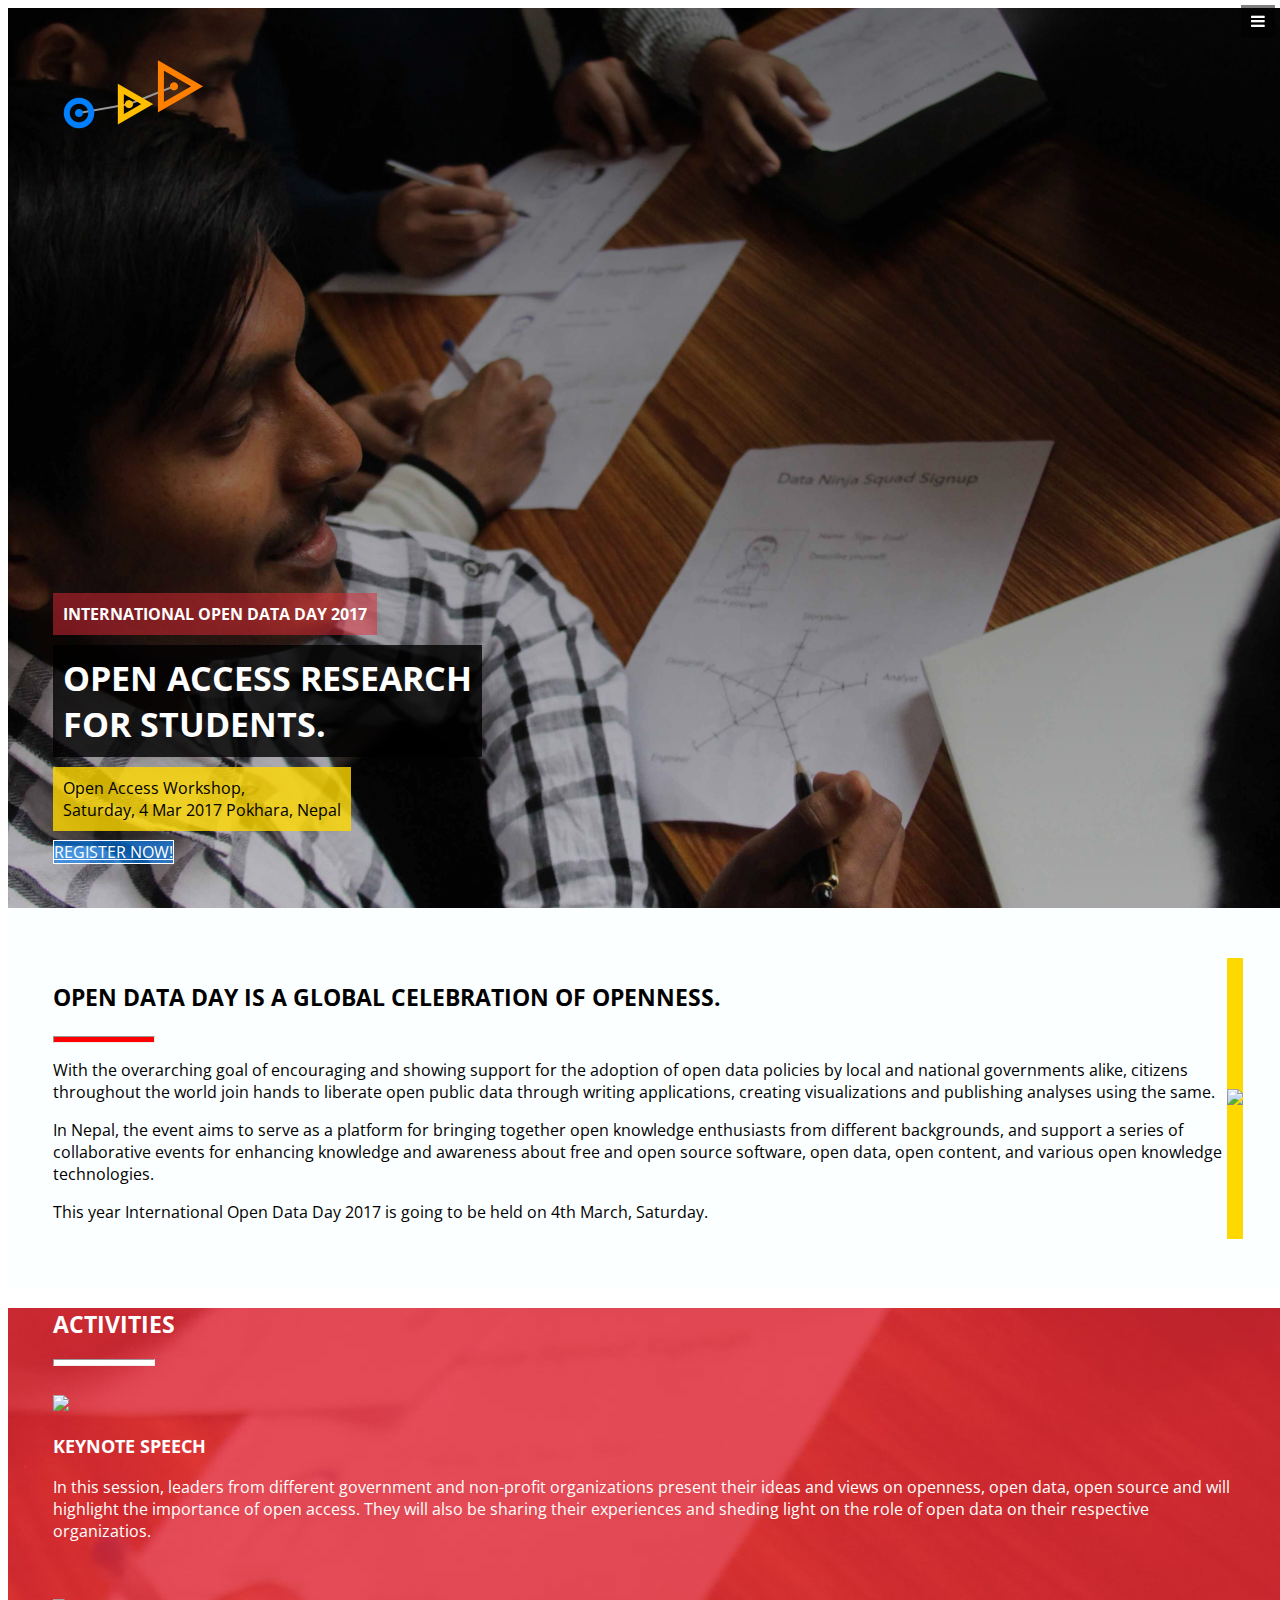
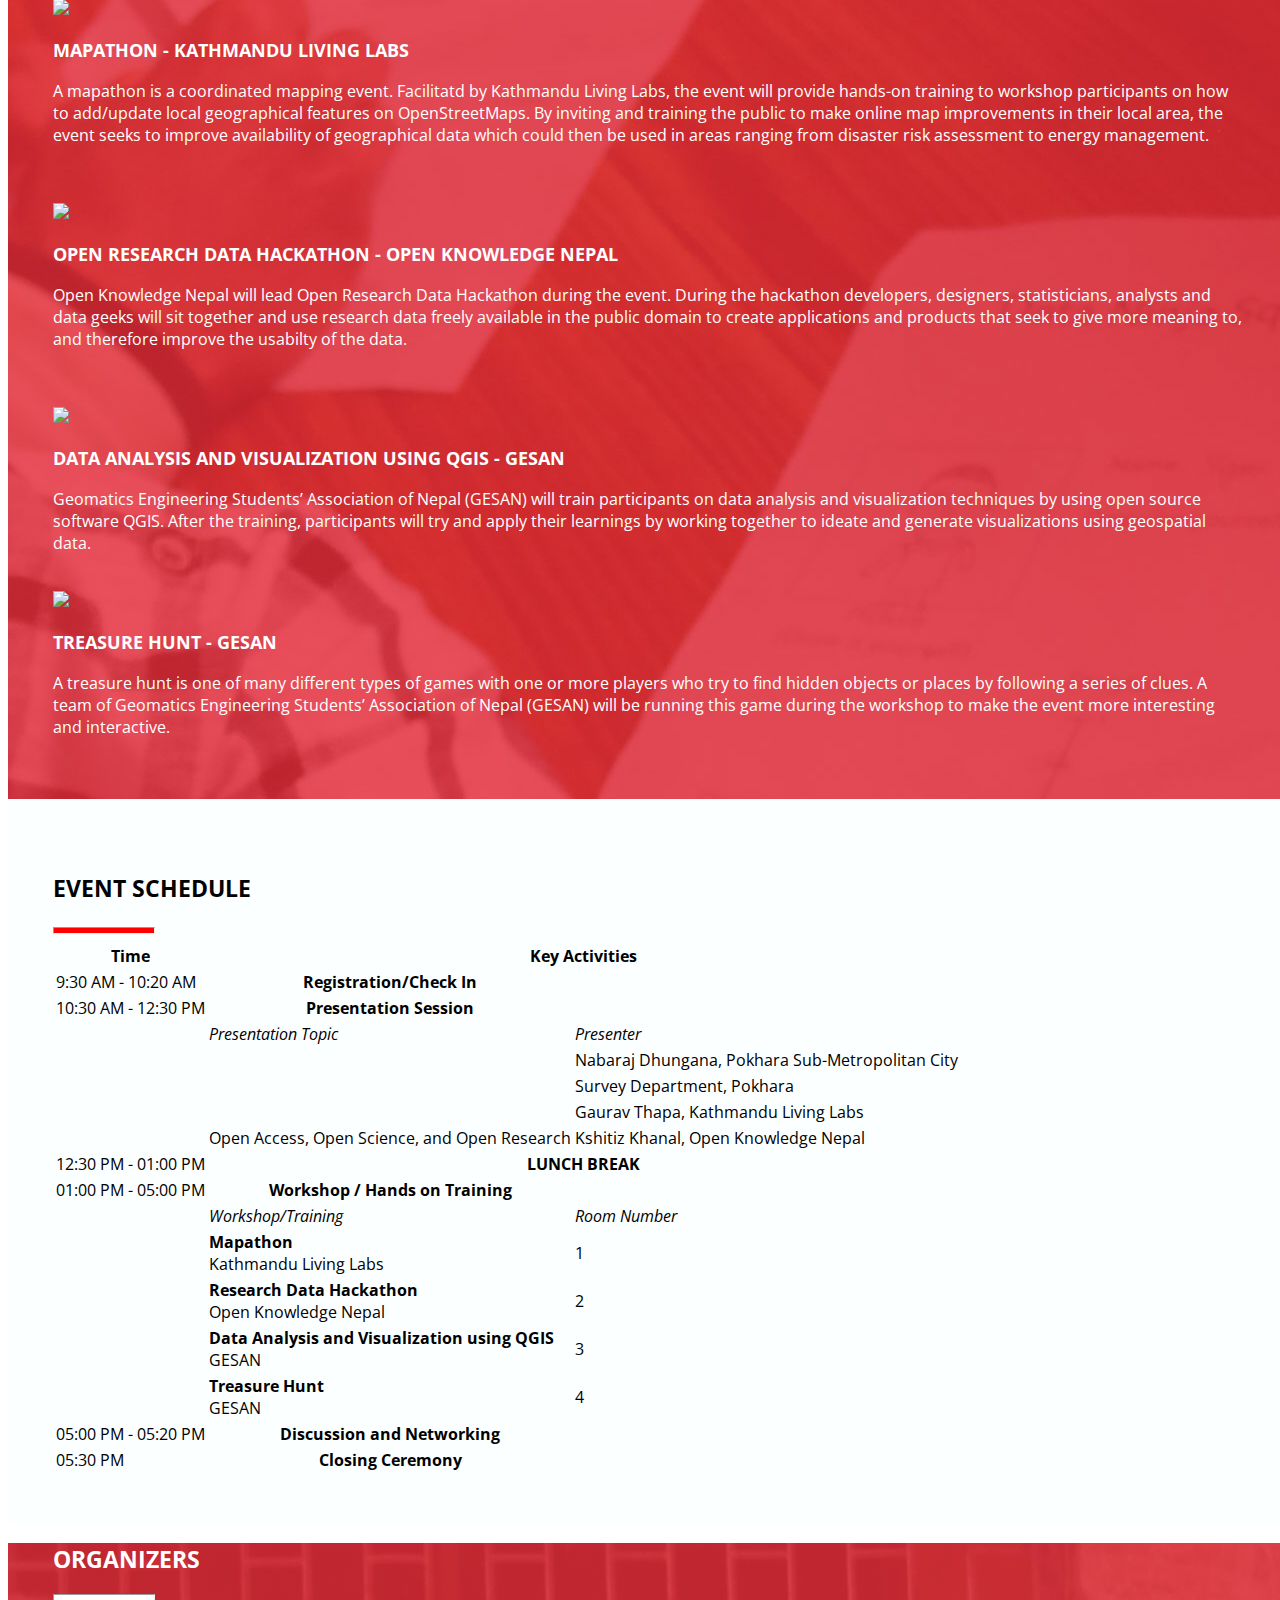
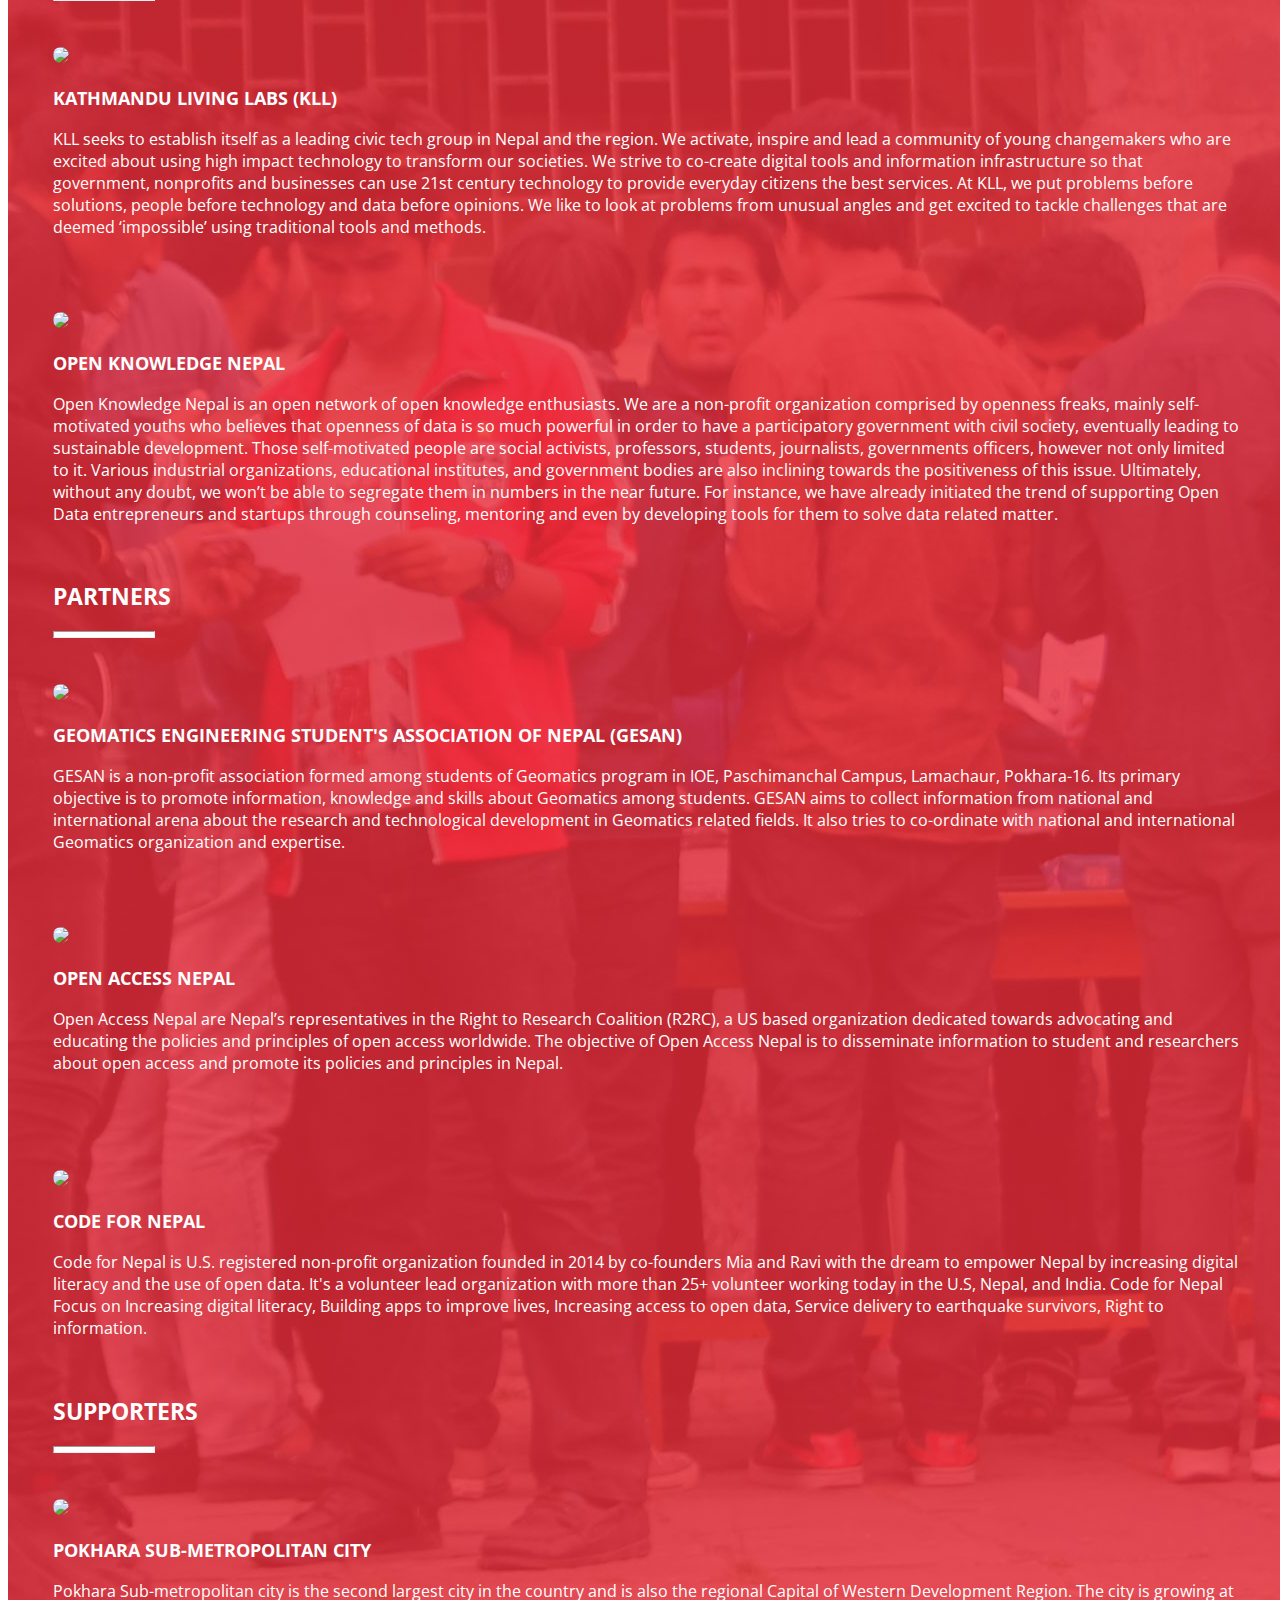
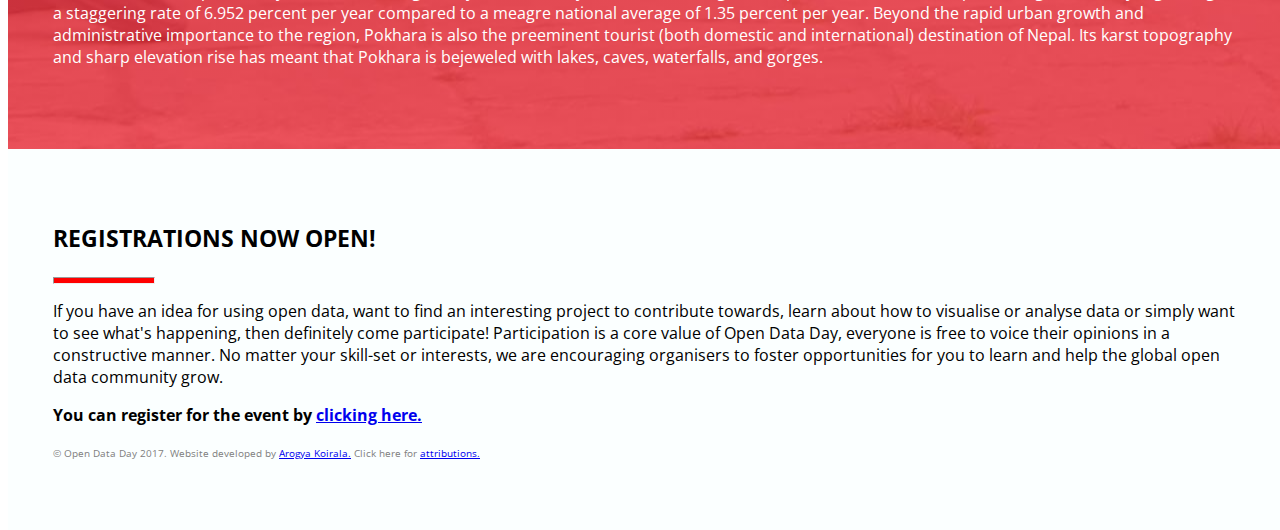
==== index.html @ 8e005525 "Grammar and attributions" ====
<!DOCTYPE html>
<html lang="en">

<head>
    <meta charset="utf-8">
    <meta http-equiv="X-UA-Compatible" content="IE=edge">
    <meta name="viewport" content="width=device-width, initial-scale=1">
    <meta name="description" content="">
    <meta name="author" content="">
    <title>Open Data Day 2017</title>
    <!-- Bootstrap Core CSS -->
    <link href="css/bootstrap.min.css" rel="stylesheet">
    <link href="https://maxcdn.bootstrapcdn.com/font-awesome/4.7.0/css/font-awesome.min.css" rel="stylesheet" integrity="sha384-wvfXpqpZZVQGK6TAh5PVlGOfQNHSoD2xbE+QkPxCAFlNEevoEH3Sl0sibVcOQVnN" crossorigin="anonymous">
    <!-- Custom CSS -->
    <link href="css/styles.css" rel="stylesheet">
    <!-- Custom Fonts -->
    <link href="https://fonts.googleapis.com/css?family=Open+Sans:400,700" rel="stylesheet">
</head>

<body>
    <!-- Navigation -->
    <a id="menu-toggle" href="#" class="btn btn-dark btn-lg toggle"><i class="fa fa-bars"></i></a>
    <nav id="sidebar-wrapper">
        <ul class="sidebar-nav">
            <a id="menu-close" href="#" class="btn btn-light btn-lg pull-right toggle"><i class="fa fa-times"></i></a>
            <li class="sidebar-brand">
                <a href="#top" onclick=$( "#menu-close").click();>Open Data Day</a>
            </li>
            <li>
                <a href="#about" onclick=$( "#menu-close").click();>About</a>
            </li>
            <li>
                <a href="#activities" onclick=$( "#menu-close").click();>Activities</a>
            </li>
            <li>
                <a href="#schedule" onclick=$( "#menu-close").click();>Event Schedule</a>
            </li>
            <li>
                <a href="#organizers" onclick=$( "#menu-close").click();>Team</a>
            </li>
            <li>
                <a href="#registrations" onclick=$( "#menu-close").click();>Registrations</a>
            </li>
        </ul>
    </nav>
    <!-- Header -->
    <header id="top" class="header">
        <div class="logo">
            <img src="img/odd2.png"></img>
        </div>

        <div class="text-vertical-center">
            <div class="red">
                <p>international open data day 2017</p>
            </div>
            <div class="black">
                Open access research
                <br> for students.
            </div>
            <div class="yellow">
                <p>
                    Open Access Workshop,
                    <br/> Saturday, 4 Mar 2017 Pokhara, Nepal
                    <br/>
                </p>
            </div>
            <a target="_blank"  href="https://goo.gl/forms/wiJB75lxBSavQpmV2" class="btn btn-primary btn-huge">Register Now!</a>
        </div>
    </header>
    <!-- About -->
    <section id="about" class="about margin">
        <div class="">
            <div class="row is-table-row">
                <div class="col-lg-6 col-md-6 col-sm-12 col-xs-12  ">
                    <p class="lead  ">
                        Open Data Day is a global celebration of openness.
                    </p>
                    <hr/>
                    <p class="content">
                        With the overarching goal of encouraging and showing support for the adoption of open data policies by local and national governments alike, citizens throughout the world join hands to liberate open public data through writing applications, creating visualizations and publishing analyses using the same.
                    </p>
                    <p class="content">
                        In Nepal, the event aims to serve as a platform for bringing together open knowledge enthusiasts from different backgrounds, and support a series of collaborative events for enhancing knowledge and awareness about free and open source software, open data, open content, and various open knowledge technologies.
                    </p>
                    <p class="content">
                        This year International Open Data Day 2017 is going to be held on 4th March, Saturday.
                    </p>
                </div>
                <div class="col-lg-6 col-md-6 col-sm-12 col-xs-12   banner-yellow">
                    <img class="img-responsive" src="img/odd_banner2.png"></img>
                </div>
            </div>
            <!-- /.row -->
        </div>
        <!-- /. -->
    </section>
    <!-- Services -->
    <!-- The circle icons use Font Awesome's stacked icon classes. For more information, visit http://fontawesome.io/examples/ -->
    <section id="activities" class="activities margin">
        <div class="">
            <div class="row">
                <div class="col-lg-12">
                    <h2 class="lead">activities</h2>
                    <hr class="small">
                    <div class="row vertical-padding">
                        <div class="col-md-2">
                            <img src="img/keynote.png" style="max-width:120px" class="img-responsive"></img>
                        </div>
                        <div class="col-md-10">
                            <h3 class="sub-header">Keynote speech </h3>
                            <p>In this session, leaders from different government and non-profit organizations present their ideas and views on openness, open data, open source and will highlight the importance of open access. They will also be sharing their experiences and sheding light on the role of open data on their respective organizatios. </p>
                        </div>
                    </div>
                    <div class="row vertical-padding">
                        <div class="col-md-2">
                            <img src="img/mapathon.png" style="max-width:120px" class="img-responsive"></img>
                        </div>
                        <div class="col-md-10">
                            <h3 class="sub-header">Mapathon - Kathmandu Living Labs </h3>
                            <p>A mapathon is a coordinated mapping event. Facilitatd by Kathmandu Living Labs, the event will provide hands-on training to workshop participants on how to add/update local geographical features on OpenStreetMaps. By inviting and training  the public to make online map improvements in their local area, the event seeks to improve availability of geographical data which could then be used in areas ranging from disaster risk assessment to energy management.</p>
                        </div>
                    </div>
                    <div class="row vertical-padding">
                        <div class="col-md-2">
                            <img src="img/hackathon.png" style="max-width:120px" class="img-responsive"></img>
                        </div>
                        <div class="col-md-10">
                            <h3 class="sub-header">Open Research Data Hackathon - Open Knowledge Nepal</h3>
                            <p>Open Knowledge Nepal will lead Open Research Data Hackathon during the event. During the hackathon developers, designers, statisticians, analysts and data geeks will sit together and use research data freely available in the public domain to create applications and products that seek to give more meaning to, and therefore improve the usabilty of the data. </p>
                        </div>
                    </div>
                    <div class="row vertical-padding">
                        <div class="col-md-2">
                            <img src="img/davqgis.png" style="max-width:120px" class="img-responsive"></img>
                        </div>
                        <div class="col-md-10">
                            <h3 class="sub-header">data analysis and visualization using qgis - gesan </h3>
                            <p>Geomatics Engineering Students’ Association of Nepal (GESAN) will train participants on data analysis and visualization techniques by using open source software QGIS. After the training, participants will try and apply their learnings by working together to ideate and generate visualizations using geospatial data. </p>
                        </div>
                    </div>
                    <div class="row">
                        <div class="col-md-2">
                            <img src="img/treasurehunt.png" style="max-width:120px" class="img-responsive"></img>
                        </div>
                        <div class="col-md-10">
                            <h3 class="sub-header">treasure hunt - gesan </h3>
                            <p>A treasure hunt is one of many different types of games with one or more players who try to find hidden objects or places by following a series of clues. A team of Geomatics Engineering Students’ Association of Nepal (GESAN) will be running this game during the workshop to make the event more interesting and interactive. </p>
                        </div>
                    </div>
                    <!-- /.row (nested) -->
                </div>
                <!-- /.col-lg-10 -->
            </div>
            <!-- /.row -->
        </div>
        <!-- /. -->
    </section>
    <section id="schedule" class="about margin">
        <div class="">
            <div class="row ">
                <div class="col-lg-12 col-md-12 col-sm-12 col-xs-12  ">
                    <p class="lead  ">
                        Event schedule
                    </p>
                    <hr/>
                    <table class="table">
                        <thead>
                            <tr>
                                <th>Time</th>
                                <th colspan=2>Key Activities</th>
                            </tr>
                        </thead>
                        <tbody>
                            <tr>
                                <td>9:30 AM - 10:20 AM</td>
                                <th>Registration/Check In</th>
                                <td></td>
                            </tr>
                            <tr>
                                <td>10:30 AM - 12:30 PM</td>
                                <th>Presentation Session</th>
                                <td></td>
                            </tr>
                            <tr>
                                <td rowspan=5></td>
                                <td style="font-style:italic">Presentation Topic</td>
                                <td style="font-style:italic">Presenter</td>
                            </tr>
                            <tr>
                                <td></td>
                                <td>Nabaraj Dhungana, Pokhara Sub-Metropolitan City</td>
                            </tr>
                            <tr>
                                <td></td>
                                <td>Survey Department, Pokhara</td>
                            </tr>
                            <tr>
                                <td></td>
                                <td>Gaurav Thapa, Kathmandu Living Labs</td>
                            </tr>
                            <tr>
                                <td>Open Access, Open Science, and Open Research</td>
                                <td>Kshitiz Khanal, Open Knowledge Nepal</td>
                            </tr>
                            <tr>
                                <td>12:30 PM - 01:00 PM</td>
                                <th colspan=2>LUNCH BREAK</th>
                            </tr>
                            <tr>
                                <td>01:00 PM - 05:00 PM</td>
                                <th>Workshop / Hands on Training</th>
                                <td></td>
                            </tr>
                            <tr>
                                <td rowspan=5></td>
                                <td style="font-style:italic">Workshop/Training</td>
                                <td style="font-style:italic">Room Number</td>
                            </tr>
                            <tr>
                                <td><b>Mapathon</b>
                                    <br> Kathmandu Living Labs</td>
                                <td>1</td>
                            </tr>
                            <tr>
                                <td><b>Research Data Hackathon</b>
                                    <br> Open Knowledge Nepal</td>
                                <td>2</td>
                            </tr>
                            <tr>
                                <td><b>Data Analysis and Visualization using QGIS</b>
                                    <br> GESAN</td>
                                <td>3</td>
                            </tr>
                            <tr>
                                <td><b>Treasure Hunt</b>
                                    <br> GESAN</td>
                                <td>4</td>
                            </tr>
                            <tr>
                                <td>05:00 PM - 05:20 PM</td>
                                <th>Discussion and Networking</th>
                                <td></td>
                            </tr>
                            <tr>
                                <td>05:30 PM</td>
                                <th>Closing Ceremony</th>
                                <td></td>
                            </tr>
                        </tbody>
                    </table>
                </div>
            </div>
            <!-- /.row -->
        </div>
        <!-- /. -->
    </section>

<section id="organizers" class="organizers margin">
    <div class="">
        <div class="row">
            <div class="col-lg-12">
                <h2 class="lead">organizers</h2>
                <hr class="small">
                <div class="row  vertical-padding">
                    <div class="col-md-2">
                        <img src="img/kll.png" style="max-width:120px" class="img-responsive img-circle"></img>
                    </div>
                    <div class="col-md-10">
                        <h3 class="sub-header">Kathmandu living labs (KLL) </h3>
                        <p>KLL seeks to establish itself as a leading civic tech group in Nepal and the region. We activate, inspire and lead a community of young changemakers who are excited about using high impact technology to transform our societies. We strive to co-create digital tools and information infrastructure so that government, nonprofits and businesses can use 21st century technology to provide everyday citizens the best services. At KLL, we put problems before solutions, people before technology and data before opinions. We like to look at problems from unusual angles and get excited to tackle challenges that are deemed ‘impossible’ using traditional tools and methods. </p>
                    </div>
                </div>
                <div class="row  vertical-padding">
                    <div class="col-md-2">
                        <img src="img/okn.png" style="max-width:120px" class="img-responsive img-circle"></img>
                    </div>
                    <div class="col-md-10">
                        <h3 class="sub-header">Open Knowledge Nepal </h3>
                        <p>Open Knowledge Nepal is an open network of open knowledge enthusiasts. We are a non-profit organization comprised by openness freaks, mainly self-motivated youths who believes that openness of data is so much powerful in order to have a participatory government with civil society, eventually leading to sustainable development. Those self-motivated people are social activists, professors, students, journalists, governments officers, however not only limited to it. Various industrial organizations, educational institutes, and government bodies are also inclining towards the positiveness of this issue. Ultimately, without any doubt, we won’t be able to segregate them in numbers in the near future. For instance, we have already initiated the trend of supporting Open Data entrepreneurs and startups through counseling, mentoring and even by developing tools for them to solve data related matter. </p>
                    </div>
                </div>
    <!-- /.col-lg-10 -->
            </div>
        </div>
    <!-- /.row -->
        <div class="row">
            <div class="col-lg-12">
                <h2 class="lead">partners</h2>
                <hr class="small">
                <div class="row vertical-padding">
                    <div class="col-md-2">
                        <img src="img/GESAN.png" style="max-width:120px" class="img-responsive img-circle"></img>
                    </div>
                    <div class="col-md-10">
                        <h3 class="sub-header">Geomatics Engineering Student's association of nepal (GESAN) </h3>
                        <p>GESAN is a non-profit association formed among students of Geomatics program in IOE, Paschimanchal Campus, Lamachaur, Pokhara-16. Its primary objective is to promote information, knowledge and skills about Geomatics among students. GESAN aims to collect information from national and international arena about the research and technological development in Geomatics related fields. It also tries to co-ordinate with national and international Geomatics organization and expertise. </p>
                    </div>
                </div>
                <div class="row  vertical-padding">
                    <div class="col-md-2">
                        <img src="img/oan.png" style="max-width:120px" class="img-responsive img-circle"></img>
                    </div>
                    <div class="col-md-10">
                        <h3 class="sub-header">Open Access Nepal </h3>
                        <p>Open Access Nepal are Nepal’s representatives in the Right to Research Coalition (R2RC), a US based organization dedicated towards advocating and educating the policies and principles of open access worldwide. The objective of Open Access Nepal is to disseminate information to student and researchers about open access and promote its policies and principles in Nepal. <br/><br/></p>
                    </div>
                </div>
                
                <div class="row vertical-padding">
                    <div class="col-md-2">
                        <img src="img/c4n.png" style="max-width:120px" class="img-responsive img-circle"></img>
                    </div>
                    <div class="col-md-10">
                        <h3 class="sub-header">Code For Nepal </h3>
                        <p>Code for Nepal is U.S. registered non-profit organization founded in 2014 by co-founders Mia and Ravi with the dream to empower Nepal by increasing digital literacy and the use of open data. It's a volunteer lead organization with more than 25+ volunteer working today in the U.S, Nepal, and India. Code for Nepal Focus on Increasing digital literacy, Building apps to improve lives, Increasing access to open data, Service delivery to earthquake survivors, Right to information.</p>
                    </div>
                </div>
    <!-- /.col-lg-10 -->
            </div>
    <!-- /.row -->
        </div>
    <!-- /. -->
    <!-- /.row -->
        <div class="row ">
            <div class="col-lg-12">
                <h2 class="lead">supporters</h2>
                <hr class="small">
                <div class="row  vertical-padding">
                    <div class="col-md-2">
                        <img src="img/psmc.png" style="max-width:120px" class="img-responsive img-circle"></img>
                    </div>
                    <div class="col-md-10">
                        <h3 class="sub-header">pokhara sub-metropolitan city </h3>
                        <p>Pokhara Sub-metropolitan city is the second largest city in the country and is also the regional Capital of Western Development Region. The city is growing at a staggering rate of 6.952 percent per year compared to a meagre national average of 1.35 percent per year. Beyond the rapid urban growth and administrative importance to the region, Pokhara is also the preeminent tourist (both domestic and international) destination of Nepal. Its karst topography and sharp elevation rise has meant that Pokhara is bejeweled with lakes, caves, waterfalls, and gorges.  </p>
                    </div>
                </div>
            </div>
    <!-- /.row -->
        </div>
    <!-- /. -->
    </div>
</section>

    <section id="registrations" class="about margin ">
        <div class="row">
            <div class="col-lg-12 col-md-12 col-sm-12 col-xs-12  ">
                <p class="lead  ">
                    Registrations Now Open!
                </p>
                <hr/>
                <p class="content">
                    If you have an idea for using open data, want to find an interesting project to contribute towards, learn about how to visualise or analyse data or simply want to see what's happening, then definitely come participate! Participation is a core value of Open Data Day, everyone is free to voice their opinions in a constructive manner. No matter your skill-set or interests, we are encouraging organisers to foster opportunities for you to learn and help the global open data community grow.
                </p>
                <strong>You can register for the event by <a href="https://goo.gl/forms/wiJB75lxBSavQpmV2">clicking here.</a></strong>
            </div>
            <!-- /.row -->

        </div>
        <!-- /. -->
            <footer class="attributions vertical-padding">
                
            &copy; Open Data Day 2017. Website developed by <a href="https://arkoblog.github.io/" rel="nofollow">Arogya Koirala.</a>
            Click here for <a href="attributions.html">attributions.</a>
            </footer>
    </section>
    <!-- jQuery -->
    <script src="js/jquery.js"></script>
    <!-- Bootstrap Core JavaScript -->
    <script src="js/bootstrap.min.js"></script>
    <!-- Custom Theme JavaScript -->
    <script>
    // Closes the sidebar menu
    $("#menu-close").click(function(e) {
        e.preventDefault();
        $("#sidebar-wrapper").toggleClass("active");
    });
    // Opens the sidebar menu
    $("#menu-toggle").click(function(e) {
        e.preventDefault();
        $("#sidebar-wrapper").toggleClass("active");
    });
    // Scrolls to the selected menu item on the page
    $(function() {
        $('a[href*=#]:not([href=#],[data-toggle],[data-target],[data-slide])').click(function() {
            if (location.pathname.replace(/^\//, '') == this.pathname.replace(/^\//, '') || location.hostname == this.hostname) {
                var target = $(this.hash);
                target = target.length ? target : $('[name=' + this.hash.slice(1) + ']');
                if (target.length) {
                    $('html,body').animate({
                        scrollTop: target.offset().top
                    }, 1000);
                    return false;
                }
            }
        });
    });
    //#to-top button appears after scrolling
    var fixed = false;
    $(document).scroll(function() {
        if ($(this).scrollTop() > 250) {
            if (!fixed) {
                fixed = true;
                // $('#to-top').css({position:'fixed', display:'block'});
                $('#to-top').show("slow", function() {
                    $('#to-top').css({
                        position: 'fixed',
                        display: 'block'
                    });
                });
            }
        } else {
            if (fixed) {
                fixed = false;
                $('#to-top').hide("slow", function() {
                    $('#to-top').css({
                        display: 'none'
                    });
                });
            }
        }
    });
    // Disable Google Maps scrolling
    // See http://stackoverflow.com/a/25904582/1607849
    // Disable scroll zooming and bind back the click event
    var onMapMouseleaveHandler = function(event) {
        var that = $(this);
        that.on('click', onMapClickHandler);
        that.off('mouseleave', onMapMouseleaveHandler);
        that.find('iframe').css("pointer-events", "none");
    }
    var onMapClickHandler = function(event) {
            var that = $(this);
            // Disable the click handler until the user leaves the map area
            that.off('click', onMapClickHandler);
            // Enable scrolling zoom
            that.find('iframe').css("pointer-events", "auto");
            // Handle the mouse leave event
            that.on('mouseleave', onMapMouseleaveHandler);
        }
        // Enable map zooming with mouse scroll when the user clicks the map
    $('.map').on('click', onMapClickHandler);
    </script>
</body>

</html>
---- css/styles.css ----
/*!
 * Start Bootstrap - Stylish Portfolio (http://startbootstrap.com/)
 * Copyright 2013-2016 Start Bootstrap
 * Licensed under MIT (https://github.com/BlackrockDigital/startbootstrap/blob/gh-pages/LICENSE)
 */


/* Global Styles */

html,
body {
    width: 100%;
    height: 100%;
}

body {
    font-family: "Open Sans", "Helvetica Neue", Helvetica, Arial, sans-serif;
}

.text-vertical-center {
    display: table-cell;
    text-align: left;
    vertical-align: bottom;
    padding-left: 5vh;
    padding-bottom: 5vh;
    padding-right:5vh;
}

.text-vertical-center p {
    display: inline;
}

.red {
    padding: 10px;
    margin-bottom: 10px;
    display: table;
    background-color: rgba(223, 41, 53, 0.5);
    text-transform: uppercase;
    font-family: 'Open Sans', serif;
    font-weight: bold;
    font-size: 1em;
    color: #fff;
}

.black {
    padding: 10px;
    margin-bottom: 10px;
    /*font-style:italic   ;*/
    display: table;
    font-family: 'Open Sans', serif;
    text-transform: uppercase;
    font-weight: bold;
    background-color: rgba(0, 0, 0, 0.8);
    vertical-align: middle;
    color: #fff;
}

.header .black {
    font-size: 34px;
}

.yellow {
    margin-bottom: 10px;
    padding: 10px;
    display: table;
    background-color: rgba(255, 216, 0, 0.8);
    font-family: 'Open Sans', serif;
    color:#000;
}


/* Custom Horizontal Rule */

hr {
    color: #f00;
    background-color: #f00;
    height: 5px;
    width: 100px;
    margin-left: 0;
}


/* Side Menu */

#sidebar-wrapper {
    z-index: 1000;
    position: fixed;
    right: 0;
    width: 250px;
    height: 100%;
    transform: translateX(250px);
    overflow-y: auto;
    background: rgba(0, 0, 0, 0.8);
    -webkit-transition: all 0.4s ease 0s;
    -moz-transition: all 0.4s ease 0s;
    -ms-transition: all 0.4s ease 0s;
    -o-transition: all 0.4s ease 0s;
    transition: all 0.4s ease 0s;
}

.sidebar-nav {
    position: absolute;
    top: 0;
    width: 250px;
    margin: 0;
    padding: 0;
    list-style: none;
}

.sidebar-nav li {
    text-indent: 20px;
    line-height: 40px;
}

.sidebar-nav li a {
    display: block;
    text-decoration: none;
    color: #fff;
}

.sidebar-nav li a:hover {
    text-decoration: none;
    color: #fff;
    background: rgba(255, 255, 255, 0.2);
}

.sidebar-nav li a:active,
.sidebar-nav li a:focus {
    text-decoration: none;
}

.sidebar-nav > .sidebar-brand {
    height: 55px;
    font-size: 18px;
    line-height: 55px;
    color: #fff;
    font-weight: 700;
    font-family: 'Open Sans', serif;
    text-transform: uppercase;
}

.sidebar-nav > .sidebar-brand a {
    color: #fbfbfb;
}

.sidebar-nav > .sidebar-brand a:hover {
    color: #fff;
    background: none;
}

#menu-toggle {
    z-index: 1;
    position: fixed;
    top: 0;
    right: 0;
    background-color: rgba(0,0,0,0.5);
    color:#fff;
    padding:5px 10px;
    border-radius:0px;
}

#sidebar-wrapper.active {
    right: 250px;
    width: 250px;
    -webkit-transition: all 0.4s ease 0s;
    -moz-transition: all 0.4s ease 0s;
    -ms-transition: all 0.4s ease 0s;
    -o-transition: all 0.4s ease 0s;
    transition: all 0.4s ease 0s;
}

.toggle {
    margin: 5px 5px 0 0;
}


/* Header */

.header {
    display: table;
    position: relative;
    width: 100%;
    height: 100%;
    background: linear-gradient( rgba(0, 0, 0, 0.5), rgba(0, 0, 0, 0.2)), /* bottom, image */
    url(../img/people.jpg) no-repeat center center scroll;
    -webkit-background-size: cover;
    -moz-background-size: cover;
    background-size: cover;
    -o-background-size: cover;
}


/* About */

.about {
    padding: 50px 0;
}

#about .content {
    font-family: 'Open Sans', sans-serif;
    font-size: 1.0em;
}

#about .lead {
    font-family: 'Open Sans', serif;
    font-size: 23px;
    text-transform: uppercase;
    font-weight: bold;
    /*font-style: italic;*/
}

#about .lead-2 {
    font-family: 'Open Sans', serif;
    font-size: 18px;
    text-transform: uppercase;
    font-weight: bold;
    /*font-style: italic;*/
}

#to-top {
    display: none;
    position: fixed;
    bottom: 5px;
    right: 5px;
}


/*Extra*/

#registrations .content {
    font-family: 'Open Sans', sans-serif;
    font-size: 1.0em;
}

#registrations .lead {
    font-family: 'Open Sans', serif;
    font-size: 23px;
    text-transform: uppercase;
    font-weight: bold;
    /*font-style: italic;*/
}

#schedule .content {
    font-family: 'Open Sans', sans-serif;
    font-size: 1.0em;
}

#schedule .lead {
    font-family: 'Open Sans', serif;
    font-size: 23px;
    text-transform: uppercase;
    font-weight: bold;
    /*font-style: italic;*/
}

.margin {
    padding-left: 5vh;
    padding-right: 5vh;
    background-color: #fbffff;
}

.side-row {
    display: table-cell;
    text-align: right;
    vertical-align: middle;
}

.test {
    border: 1px solid red;
}

.banner > p {
    display: block;
    line-height: 2em;
    padding: 0.2em;
    font-family: 'Open Sans', serif;
    font-weight: 800;
    font-size: 1.5em;
    text-align: right;
    text-transform: uppercase;
    background-color: #ffd800
}

.banner > .equalto {
    background-color: #df2935;
    color: #fbffff;
    font-family: 'Open Sans', serif;
    font-weight: 800;
}

.banner-yellow {
    position: relative;
    display: table-cell;
    text-align: left;
    vertical-align: bottom;
    background: #ffd800;
    margin: 10px;
}

@media only screen and (min-width: 600px) {
    .is-table-row {
        display: table;
    }
    .is-table-row [class*="col-"] {
        float: none;
        display: table-cell;
        vertical-align: middle;
    }
}

.activities {
    color: #fff;
    background: /* top, transparent red, faked with gradient */
    linear-gradient( rgba(233, 41, 53, 0.8), rgba(233, 41, 53, 0.8)), /* bottom, image */
    url(../img/people.jpg) no-repeat center center scroll;
    padding-bottom: 5vh;
}

#activities .lead {
    font-family: 'Open Sans', serif;
    font-size: 23px;
    text-transform: uppercase;
    font-weight: bold;
    color: #fff;
}

#activities hr {
    color: #fff;
    background-color: #fff;
    height: 5px;
    width: 100px;
    margin-left: 0;
}

#activities .sub-header {
    font-size: 18px;
    font-weight: bold;
    text-transform: uppercase;
}

.img-circle {
    border-radius: 50%;
    margin-top: 2vh
}

.aside {
    text-align: justify;
    text-indent: 2em;
}


/*Organizers*/

.organizers {
    color: #fff;
    background: linear-gradient( rgba(233, 41, 53, 0.8), rgba(233, 41, 53, 0.8)), /* bottom, image */
    url(../img/people2.jpg) no-repeat center center scroll;
    padding-bottom: 5vh;
}

#organizers hr {
    color: #fff;
    background-color: #fff;
    height: 5px;
    width: 100px;
    margin-left: 0;
}

#organizers .lead {
    font-family: 'Open Sans', serif;
    font-size: 23px;
    text-transform: uppercase;
    font-weight: bold;
    color: #fff;
}

#organizers .sub-header {
    font-size: 18px;
    font-weight: bold;
    text-transform: uppercase;
}

.logo {
    position: absolute;
    top: 5vh;
    left: 5vh;
}

.btn-huge  > a{ 
    color:#fff;
 }

.btn-huge {
    text-transform: uppercase;
    background-color: rgba(0,128,255,0.6);
    border: 1px solid #fff;
    border-radius: 0px;
    color:#fff;

}

.btn-huge:hover  {
    background-color: rgba(0,128,255,0.7);
    border: 1px solid #fff;
border-radius: 0px;
    color:#fff;

}


.btn-huge:active  {
    background-color: rgba(0,128,255,0.7);
    border: 1px solid #fff;
    color:#fff;

border-radius: 0px;
}

.vertical-padding {
    padding: 20px 0;
}

.attributions {
    font-size:10px;
    color: grey;
}
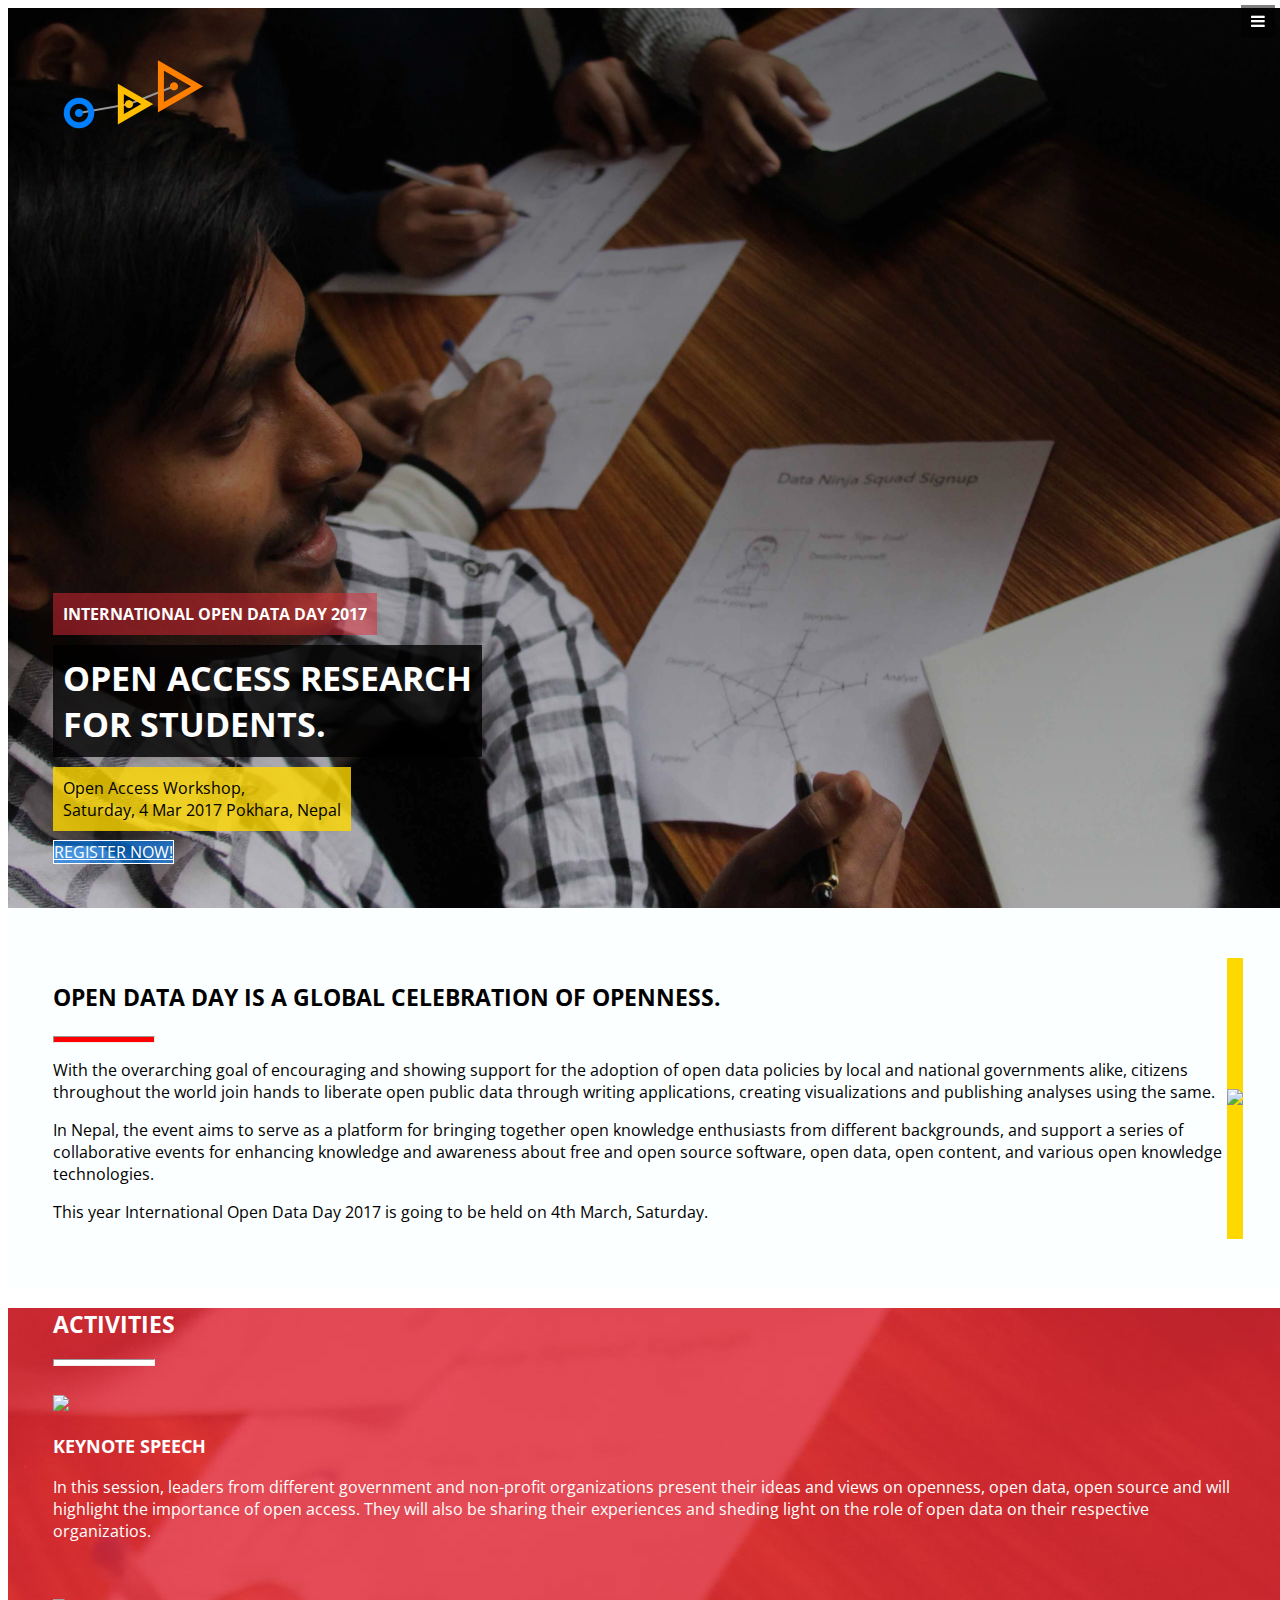
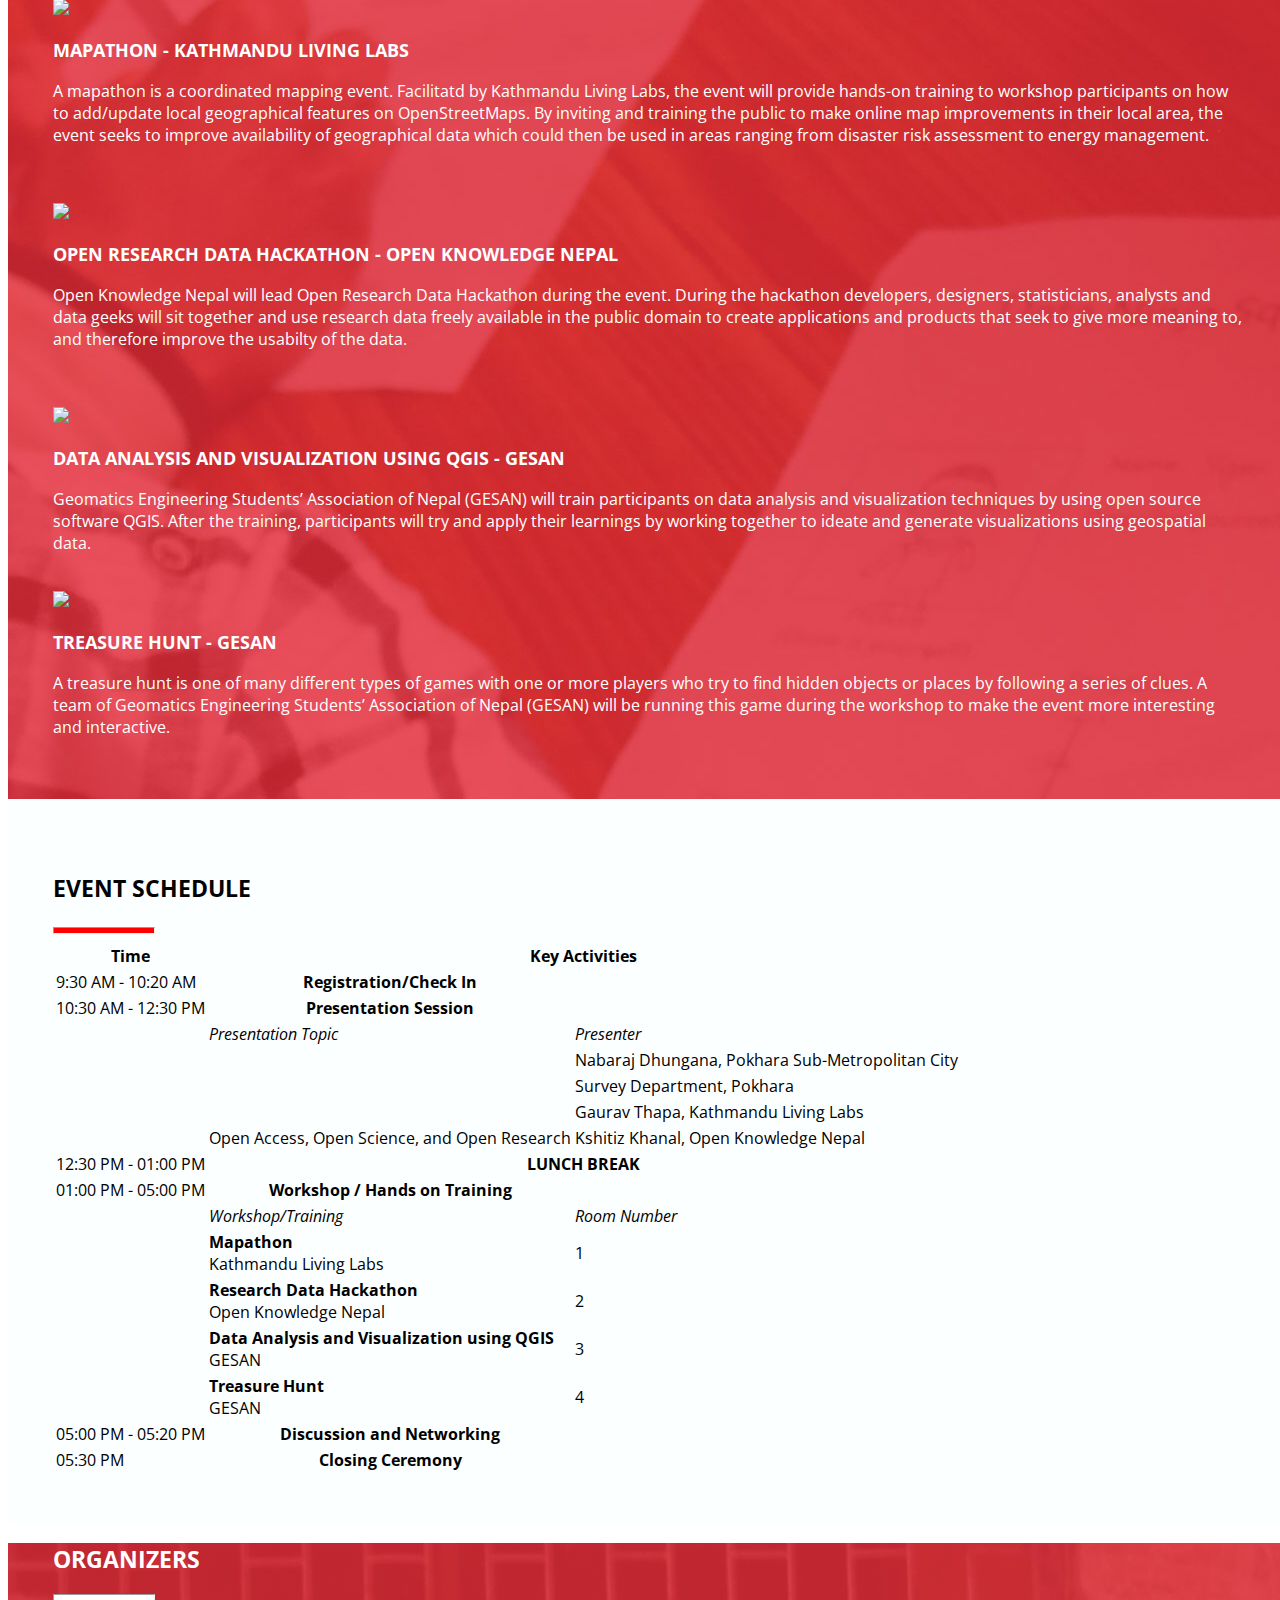
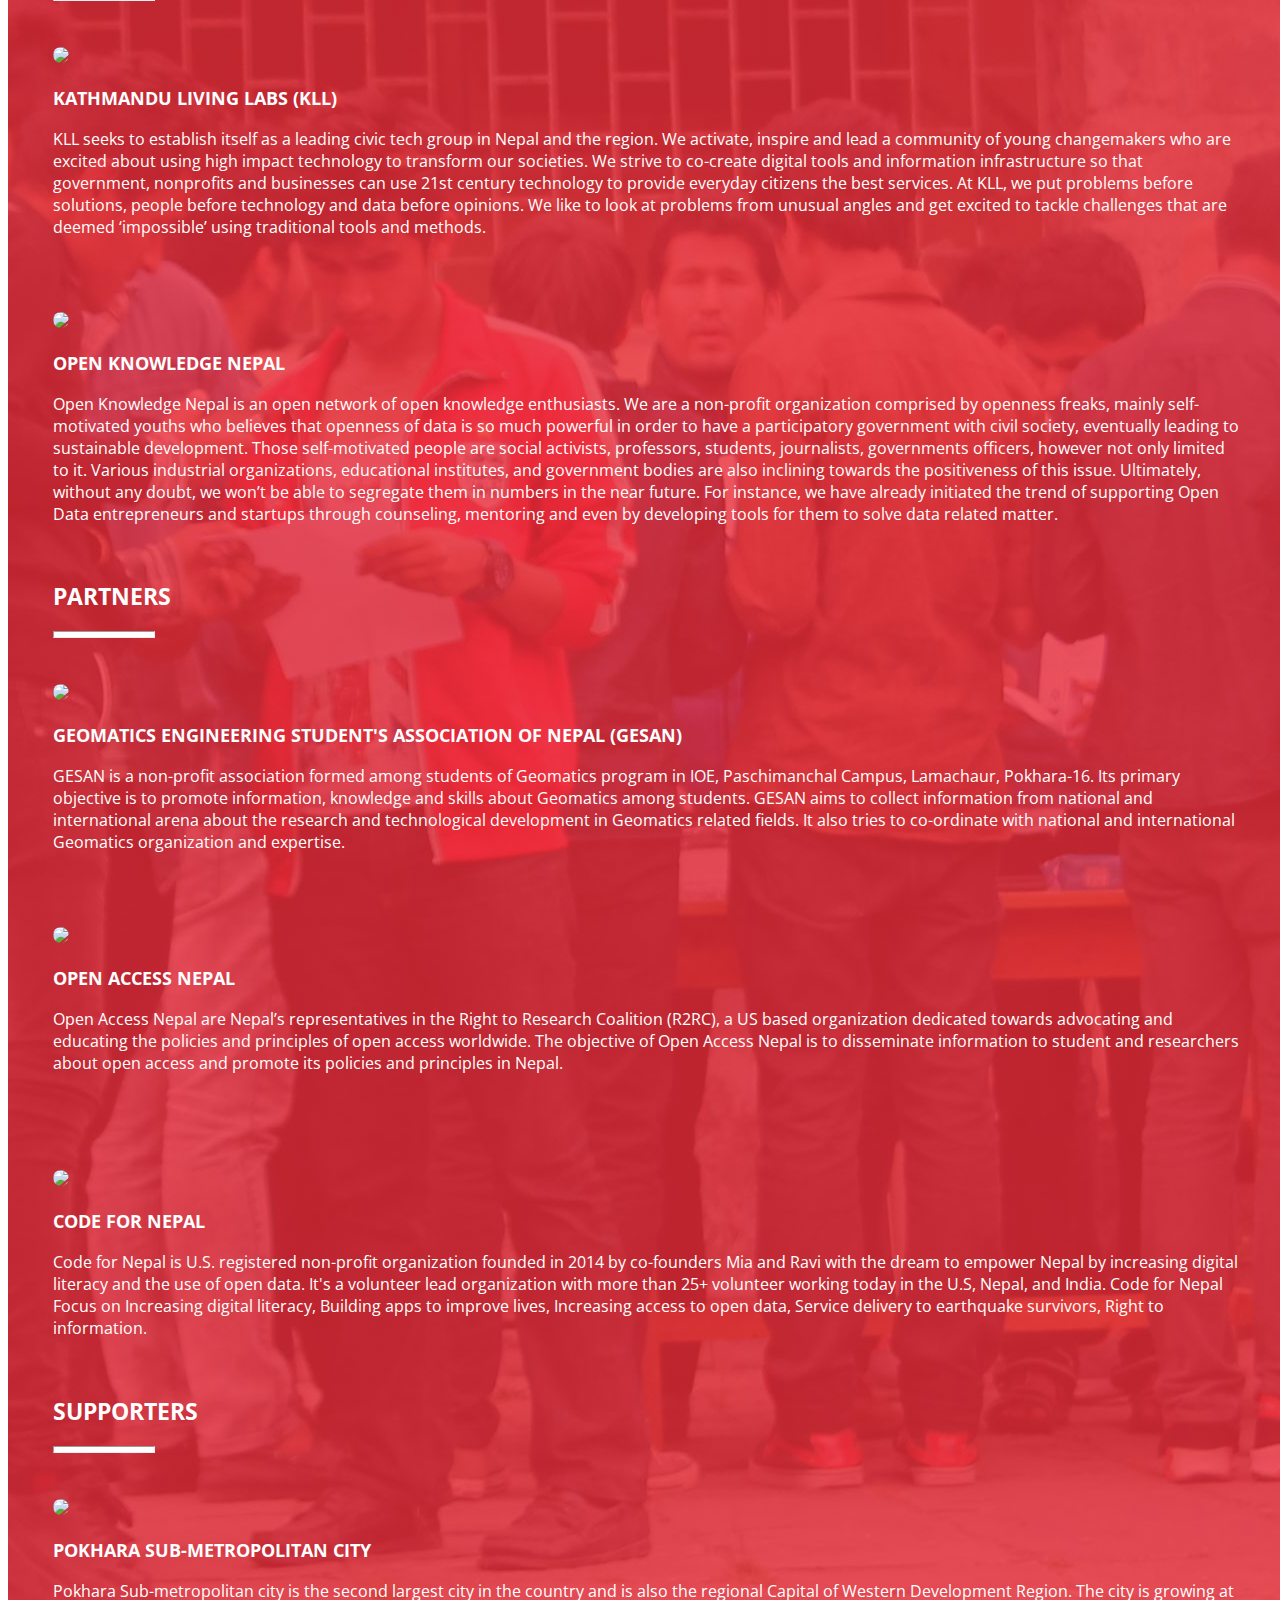
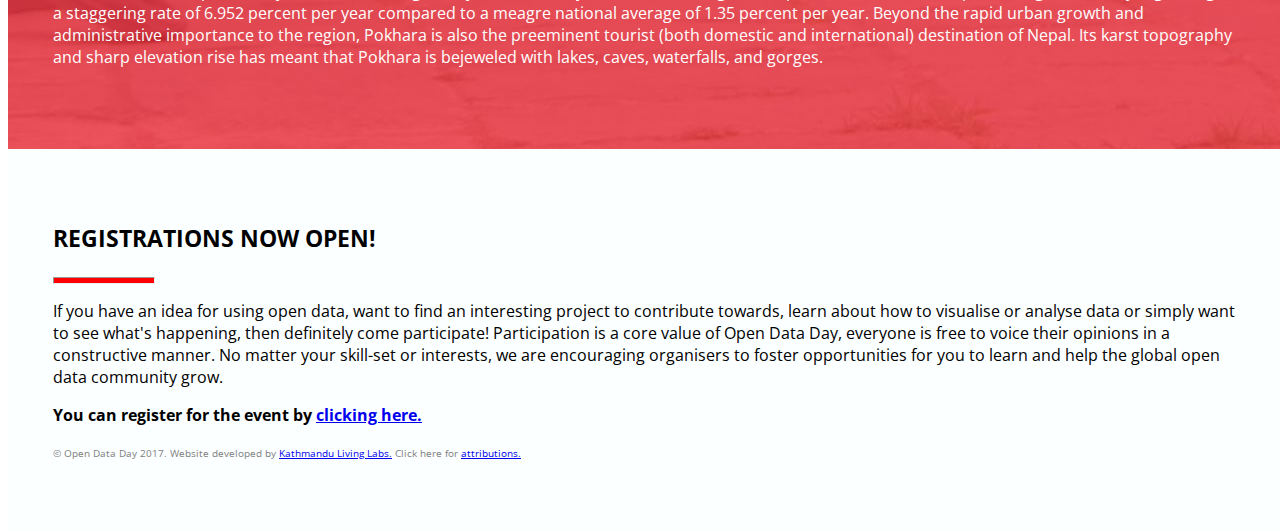
==== commit 6e349c1e: "Update index.html" ====
--- a/index.html
+++ b/index.html
@@ -359,7 +359,7 @@
         <!-- /. -->
             <footer class="attributions vertical-padding">
                 
-            &copy; Open Data Day 2017. Website developed by <a href="https://arkoblog.github.io/" rel="nofollow">Arogya Koirala.</a>
+            &copy; Open Data Day 2017. Website developed by <a href="https://kathmandulivinglabs.org/" rel="nofollow">Kathmandu Living Labs.</a>
             Click here for <a href="attributions.html">attributions.</a>
             </footer>
     </section>
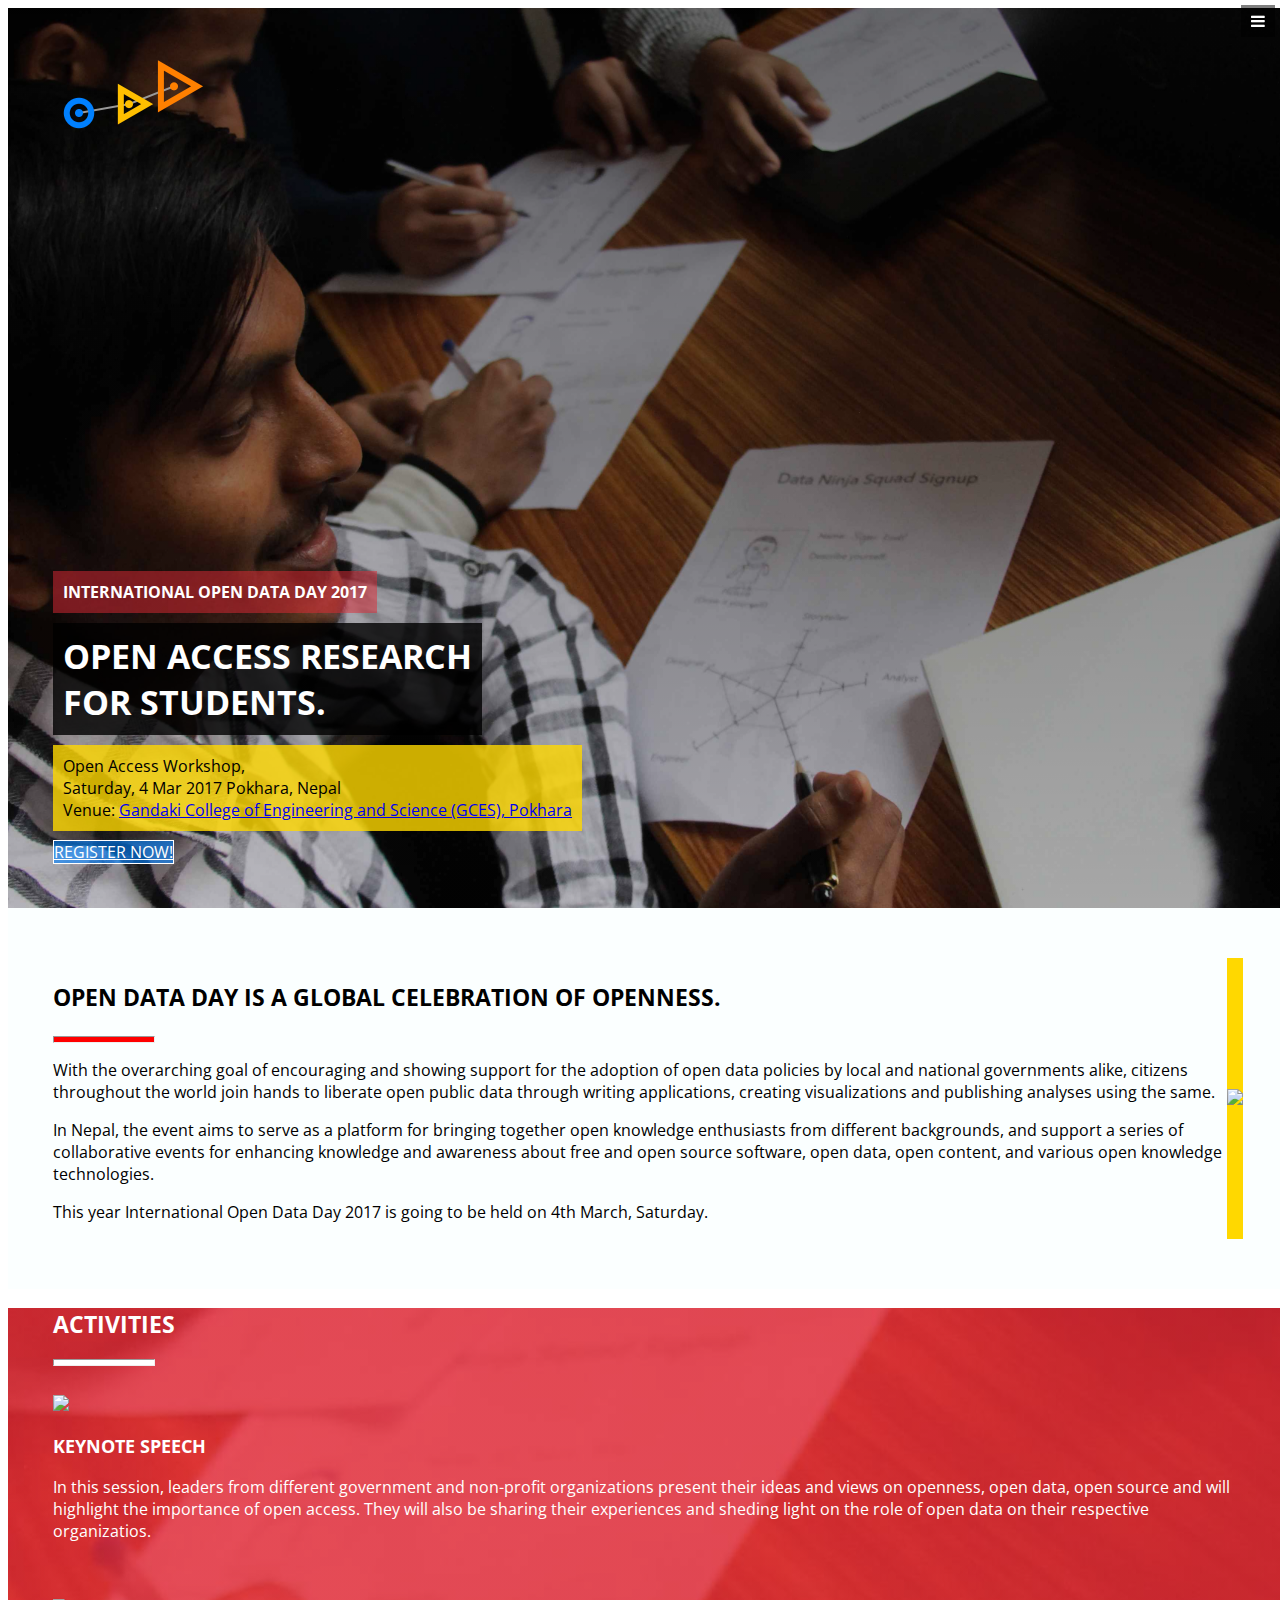
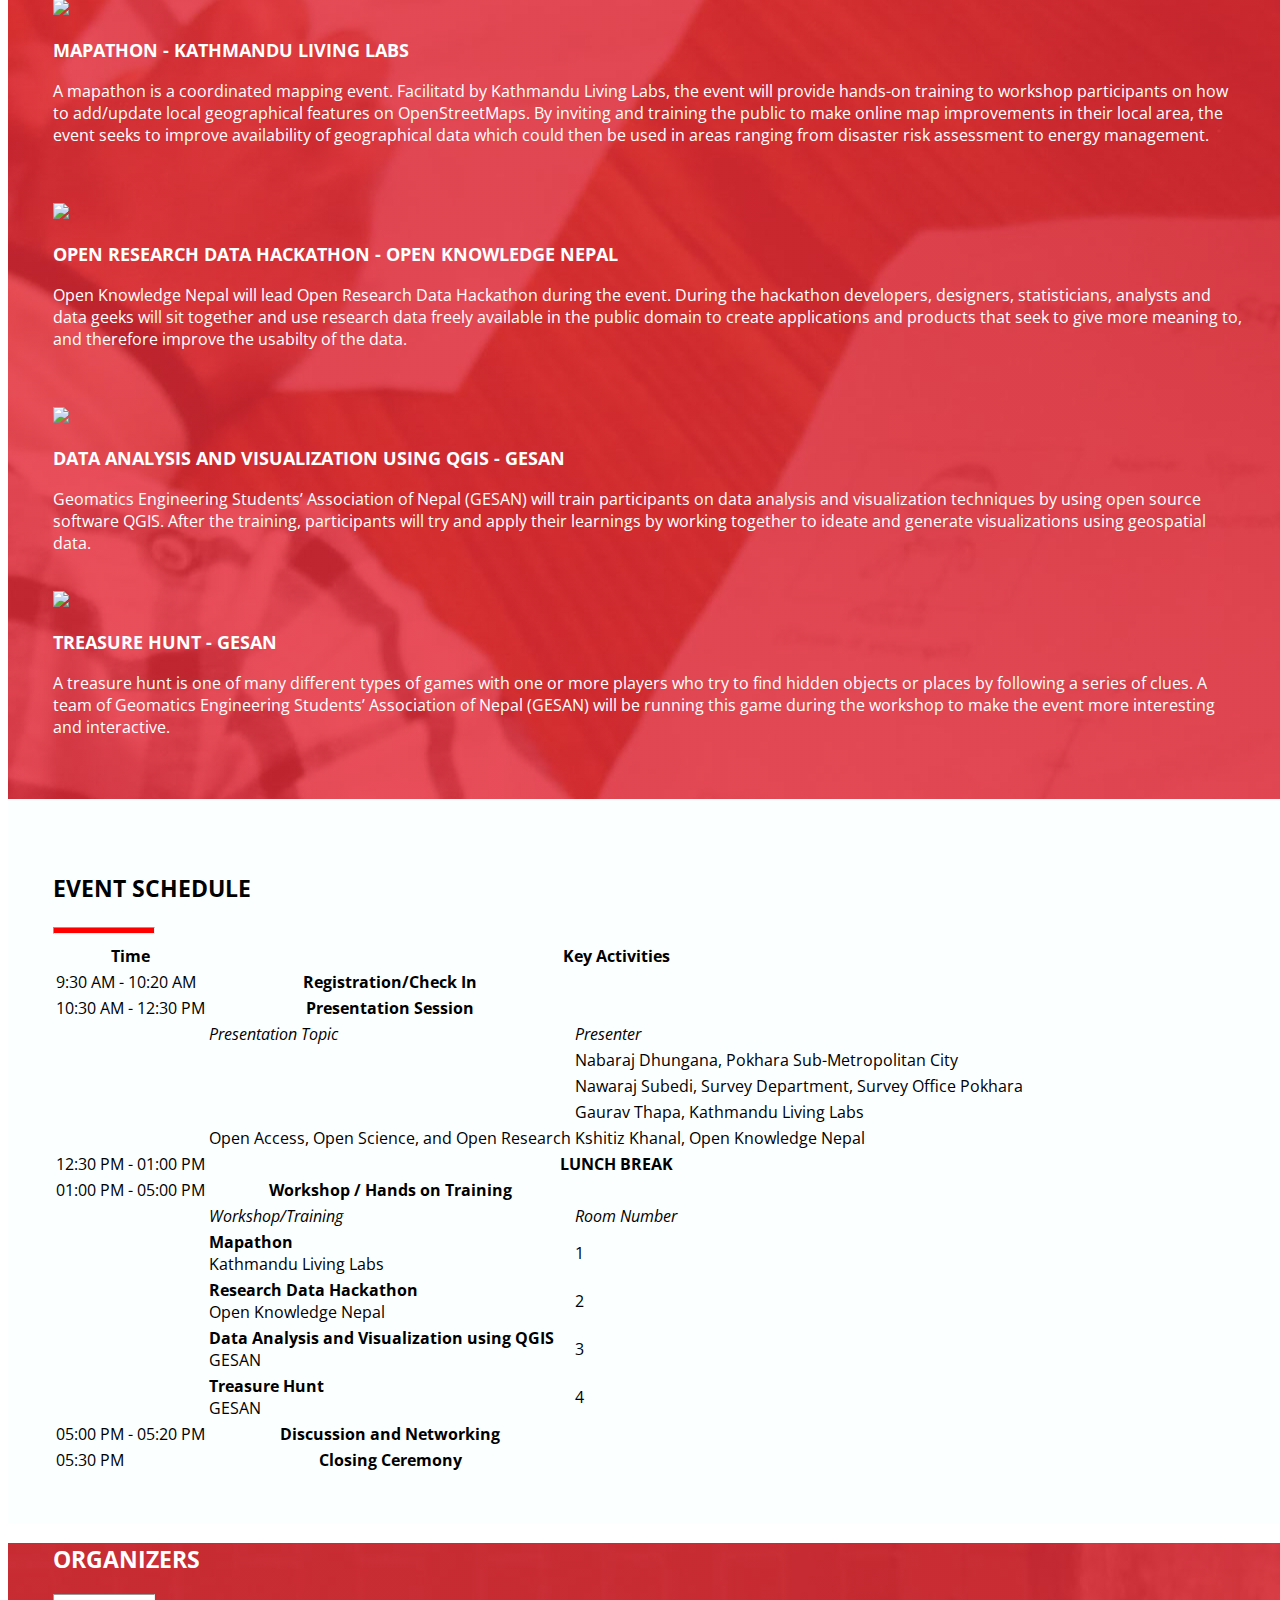
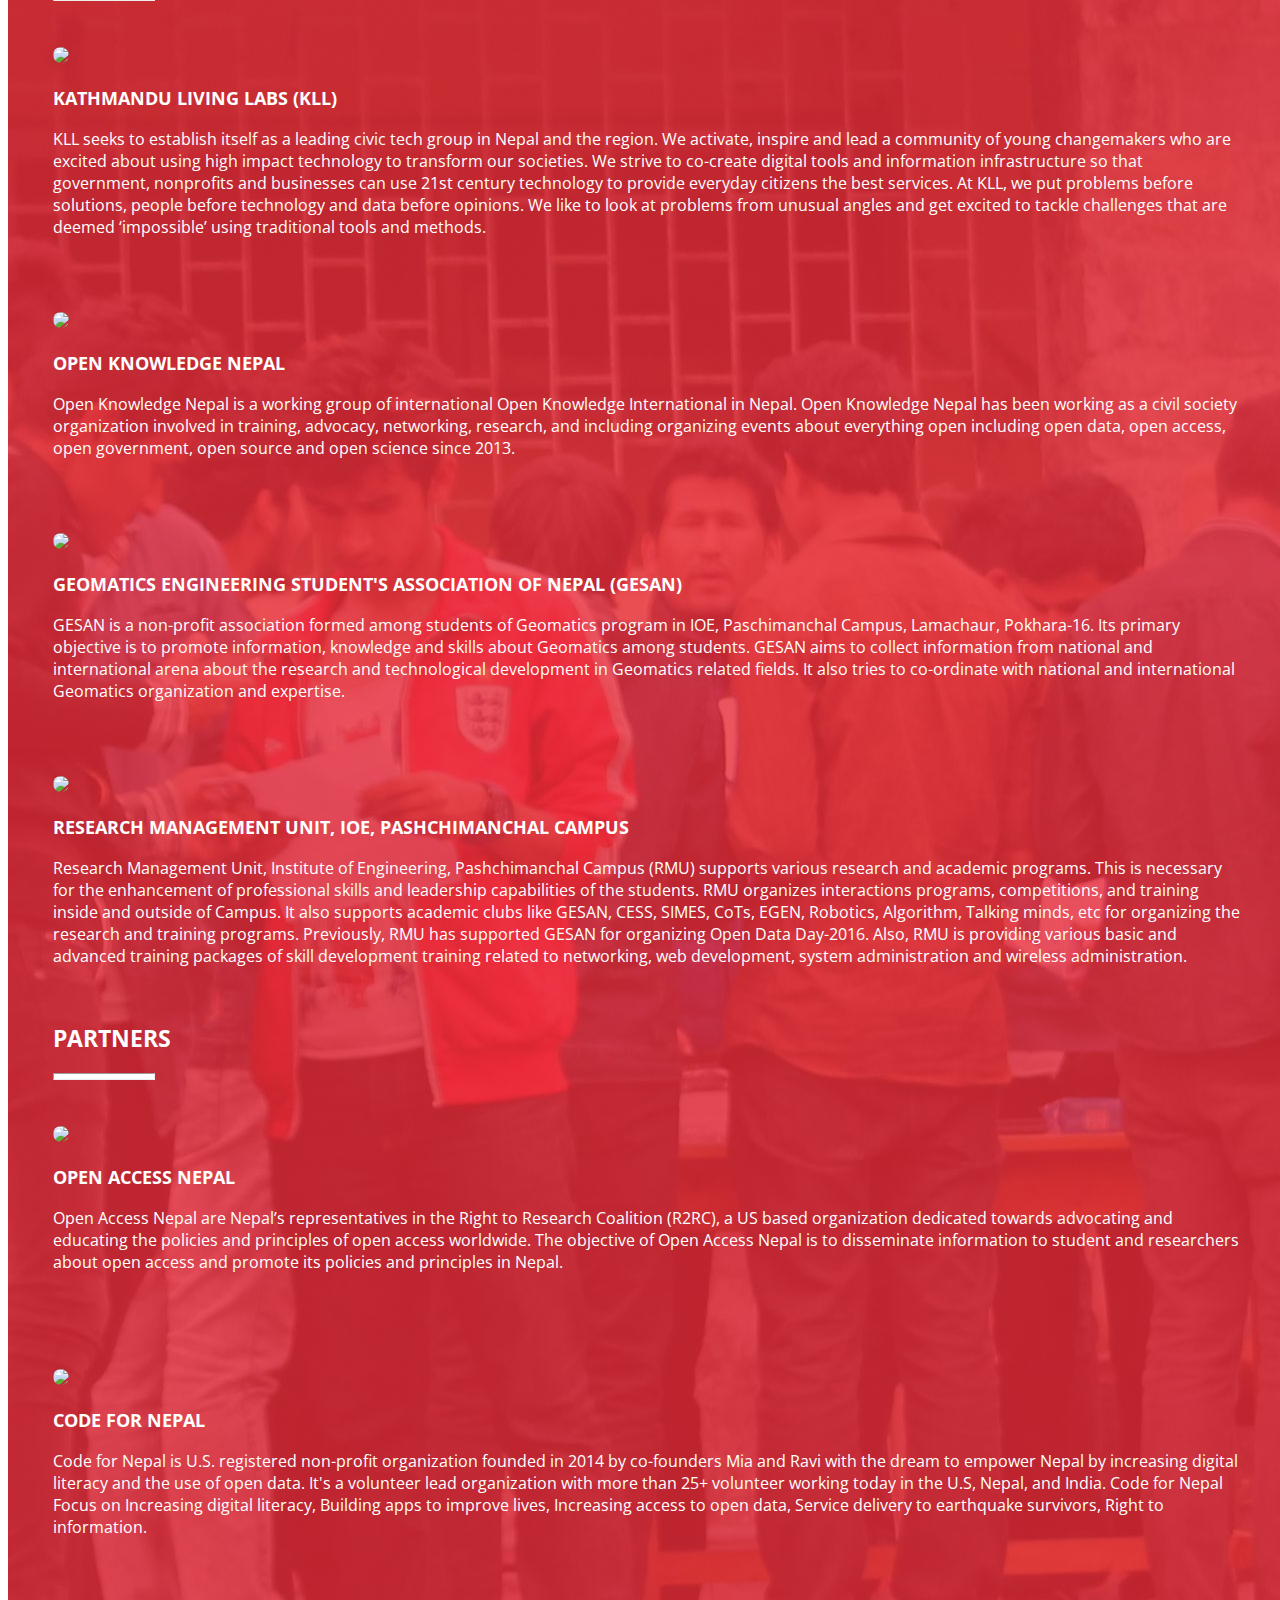
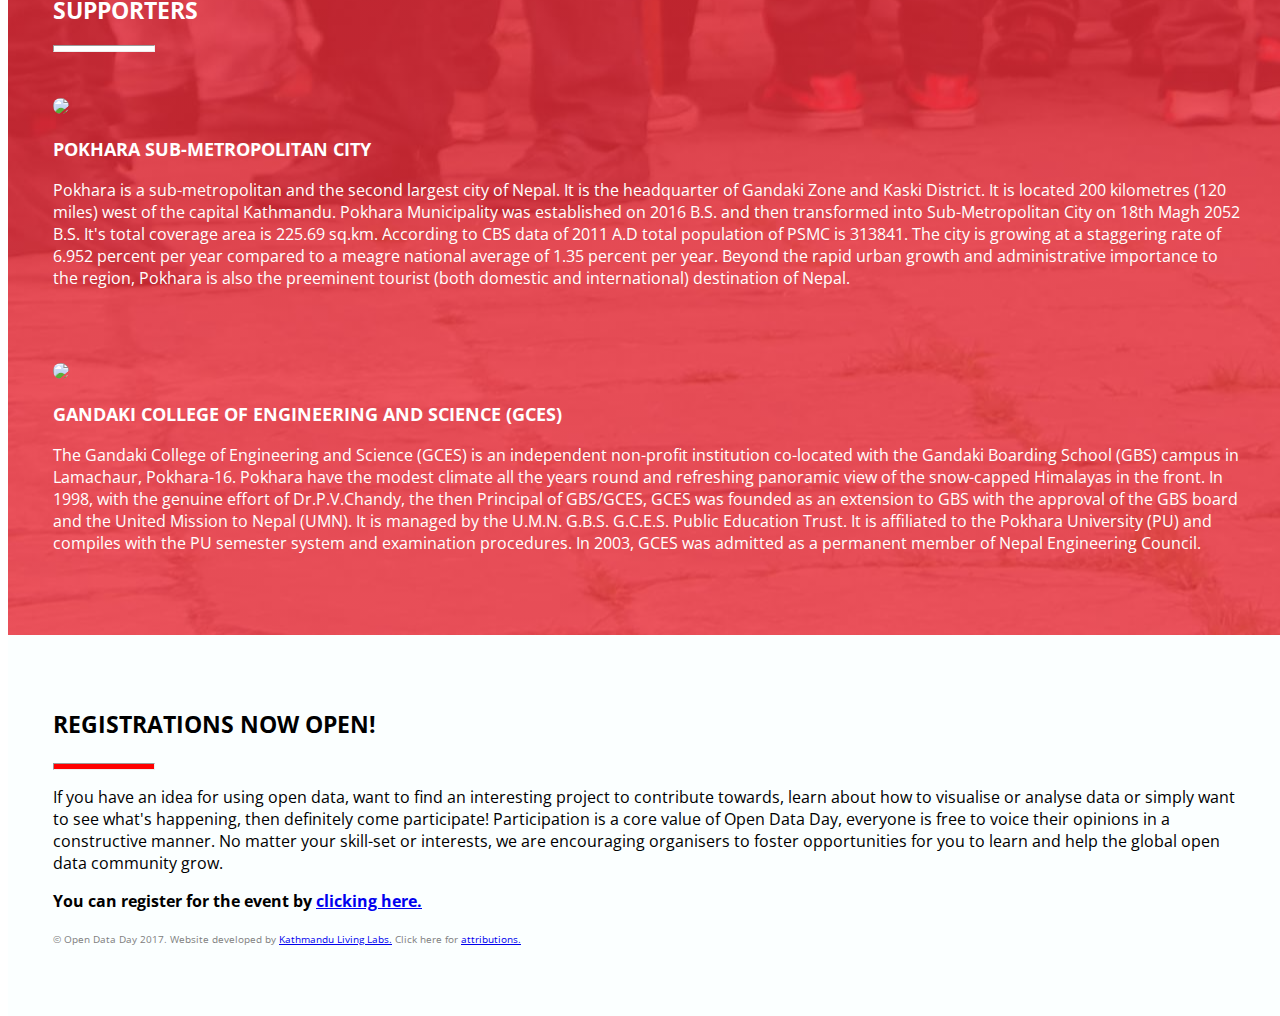
==== commit 7c30e0d6: "Venue changed" ====
--- a/index.html
+++ b/index.html
@@ -61,6 +61,7 @@
                 <p>
                     Open Access Workshop,
                     <br/> Saturday, 4 Mar 2017 Pokhara, Nepal
+                    <br/> Venue: <a href="http://gces.edu.np">Gandaki College of Engineering and Science (GCES), Pokhara</a>
                     <br/>
                 </p>
             </div>
@@ -192,7 +193,7 @@
                             </tr>
                             <tr>
                                 <td></td>
-                                <td>Survey Department, Pokhara</td>
+                                <td>Nawaraj Subedi, Survey Department, Survey Office Pokhara</td>
                             </tr>
                             <tr>
                                 <td></td>
@@ -276,7 +277,25 @@
                     </div>
                     <div class="col-md-10">
                         <h3 class="sub-header">Open Knowledge Nepal </h3>
-                        <p>Open Knowledge Nepal is an open network of open knowledge enthusiasts. We are a non-profit organization comprised by openness freaks, mainly self-motivated youths who believes that openness of data is so much powerful in order to have a participatory government with civil society, eventually leading to sustainable development. Those self-motivated people are social activists, professors, students, journalists, governments officers, however not only limited to it. Various industrial organizations, educational institutes, and government bodies are also inclining towards the positiveness of this issue. Ultimately, without any doubt, we won’t be able to segregate them in numbers in the near future. For instance, we have already initiated the trend of supporting Open Data entrepreneurs and startups through counseling, mentoring and even by developing tools for them to solve data related matter. </p>
+                        <p>Open Knowledge Nepal is a working group of international Open Knowledge International in Nepal. Open Knowledge Nepal has been working as a civil society organization involved in training, advocacy, networking, research, and including organizing events about everything open including open data, open access, open government, open source and open science since 2013. </p>
+                    </div>
+                </div>
+                <div class="row vertical-padding">
+                    <div class="col-md-2">
+                        <img src="img/GESAN.png" style="max-width:120px" class="img-responsive img-circle"></img>
+                    </div>
+                    <div class="col-md-10">
+                        <h3 class="sub-header">Geomatics Engineering Student's association of nepal (GESAN) </h3>
+                        <p>GESAN is a non-profit association formed among students of Geomatics program in IOE, Paschimanchal Campus, Lamachaur, Pokhara-16. Its primary objective is to promote information, knowledge and skills about Geomatics among students. GESAN aims to collect information from national and international arena about the research and technological development in Geomatics related fields. It also tries to co-ordinate with national and international Geomatics organization and expertise. </p>
+                    </div>
+                </div>
+                <div class="row vertical-padding">
+                    <div class="col-md-2">
+                        <img src="img/wrcc.png" style="max-width:120px" class="img-responsive img-circle"></img>
+                    </div>
+                    <div class="col-md-10">
+                        <h3 class="sub-header">Research Management Unit, IOE, Pashchimanchal Campus </h3>
+                        <p>Research Management Unit, Institute of Engineering, Pashchimanchal Campus (RMU) supports various research and academic programs. This is necessary for the enhancement of professional skills and leadership capabilities of the students. RMU organizes interactions programs, competitions, and training inside and outside of Campus. It also supports academic clubs like GESAN, CESS, SIMES, CoTs, EGEN, Robotics, Algorithm, Talking minds, etc for organizing the research and training programs. Previously, RMU has supported GESAN for organizing Open Data Day-2016. Also, RMU is providing various basic and advanced training packages of skill development training related to networking, web development, system administration and wireless administration. </p>
                     </div>
                 </div>
     <!-- /.col-lg-10 -->
@@ -287,15 +306,6 @@
             <div class="col-lg-12">
                 <h2 class="lead">partners</h2>
                 <hr class="small">
-                <div class="row vertical-padding">
-                    <div class="col-md-2">
-                        <img src="img/GESAN.png" style="max-width:120px" class="img-responsive img-circle"></img>
-                    </div>
-                    <div class="col-md-10">
-                        <h3 class="sub-header">Geomatics Engineering Student's association of nepal (GESAN) </h3>
-                        <p>GESAN is a non-profit association formed among students of Geomatics program in IOE, Paschimanchal Campus, Lamachaur, Pokhara-16. Its primary objective is to promote information, knowledge and skills about Geomatics among students. GESAN aims to collect information from national and international arena about the research and technological development in Geomatics related fields. It also tries to co-ordinate with national and international Geomatics organization and expertise. </p>
-                    </div>
-                </div>
                 <div class="row  vertical-padding">
                     <div class="col-md-2">
                         <img src="img/oan.png" style="max-width:120px" class="img-responsive img-circle"></img>
@@ -305,7 +315,6 @@
                         <p>Open Access Nepal are Nepal’s representatives in the Right to Research Coalition (R2RC), a US based organization dedicated towards advocating and educating the policies and principles of open access worldwide. The objective of Open Access Nepal is to disseminate information to student and researchers about open access and promote its policies and principles in Nepal. <br/><br/></p>
                     </div>
                 </div>
-                
                 <div class="row vertical-padding">
                     <div class="col-md-2">
                         <img src="img/c4n.png" style="max-width:120px" class="img-responsive img-circle"></img>
@@ -315,6 +324,7 @@
                         <p>Code for Nepal is U.S. registered non-profit organization founded in 2014 by co-founders Mia and Ravi with the dream to empower Nepal by increasing digital literacy and the use of open data. It's a volunteer lead organization with more than 25+ volunteer working today in the U.S, Nepal, and India. Code for Nepal Focus on Increasing digital literacy, Building apps to improve lives, Increasing access to open data, Service delivery to earthquake survivors, Right to information.</p>
                     </div>
                 </div>
+               
     <!-- /.col-lg-10 -->
             </div>
     <!-- /.row -->
@@ -325,13 +335,22 @@
             <div class="col-lg-12">
                 <h2 class="lead">supporters</h2>
                 <hr class="small">
-                <div class="row  vertical-padding">
+                <div class="row vertical-padding">
                     <div class="col-md-2">
                         <img src="img/psmc.png" style="max-width:120px" class="img-responsive img-circle"></img>
                     </div>
                     <div class="col-md-10">
-                        <h3 class="sub-header">pokhara sub-metropolitan city </h3>
-                        <p>Pokhara Sub-metropolitan city is the second largest city in the country and is also the regional Capital of Western Development Region. The city is growing at a staggering rate of 6.952 percent per year compared to a meagre national average of 1.35 percent per year. Beyond the rapid urban growth and administrative importance to the region, Pokhara is also the preeminent tourist (both domestic and international) destination of Nepal. Its karst topography and sharp elevation rise has meant that Pokhara is bejeweled with lakes, caves, waterfalls, and gorges.  </p>
+                        <h3 class="sub-header">Pokhara Sub-Metropolitan City  </h3>
+                        <p>Pokhara is a sub-metropolitan and the second largest city of Nepal. It is the headquarter of Gandaki Zone and Kaski District. It is located 200 kilometres (120 miles) west of the capital Kathmandu. Pokhara Municipality was established on 2016 B.S. and then transformed into Sub-Metropolitan City on 18th Magh 2052 B.S. It's total coverage area is 225.69 sq.km. According to CBS data of 2011 A.D total population of PSMC is 313841. The city is growing at a staggering rate of 6.952 percent per year compared to a meagre national average of 1.35 percent per year. Beyond the rapid urban growth and administrative importance to the region, Pokhara is also the preeminent tourist (both domestic and international) destination of Nepal.</p>
+                    </div>
+                </div>
+                <div class="row vertical-padding">
+                    <div class="col-md-2">
+                        <img src="img/gandaki.png" style="max-width:120px" class="img-responsive img-circle"></img>
+                    </div>
+                    <div class="col-md-10">
+                        <h3 class="sub-header">Gandaki College of Engineering and Science (GCES)</h3>
+                        <p>The Gandaki College of Engineering and Science (GCES) is an independent non-profit institution co-located with the Gandaki Boarding School (GBS) campus in Lamachaur, Pokhara-16. Pokhara have the modest climate all the years round and refreshing panoramic view of the snow-capped Himalayas in the front. In 1998, with the genuine effort of Dr.P.V.Chandy, the then Principal of GBS/GCES, GCES was founded as an extension to GBS with the approval of the GBS board and the United Mission to Nepal (UMN). It is managed by the U.M.N. G.B.S. G.C.E.S. Public Education Trust. It is affiliated to the Pokhara University (PU) and compiles with the PU semester system and examination procedures. In 2003, GCES was admitted as a permanent member of Nepal Engineering Council.</p>
                     </div>
                 </div>
             </div>
@@ -359,7 +378,7 @@
         <!-- /. -->
             <footer class="attributions vertical-padding">
                 
-            &copy; Open Data Day 2017. Website developed by <a href="https://kathmandulivinglabs.org/" rel="nofollow">Kathmandu Living Labs.</a>
+            &copy; Open Data Day 2017. Website developed by <a href="http://www.kathmandulivinglabs.org/" rel="nofollow">Kathmandu Living Labs.</a>
             Click here for <a href="attributions.html">attributions.</a>
             </footer>
     </section>
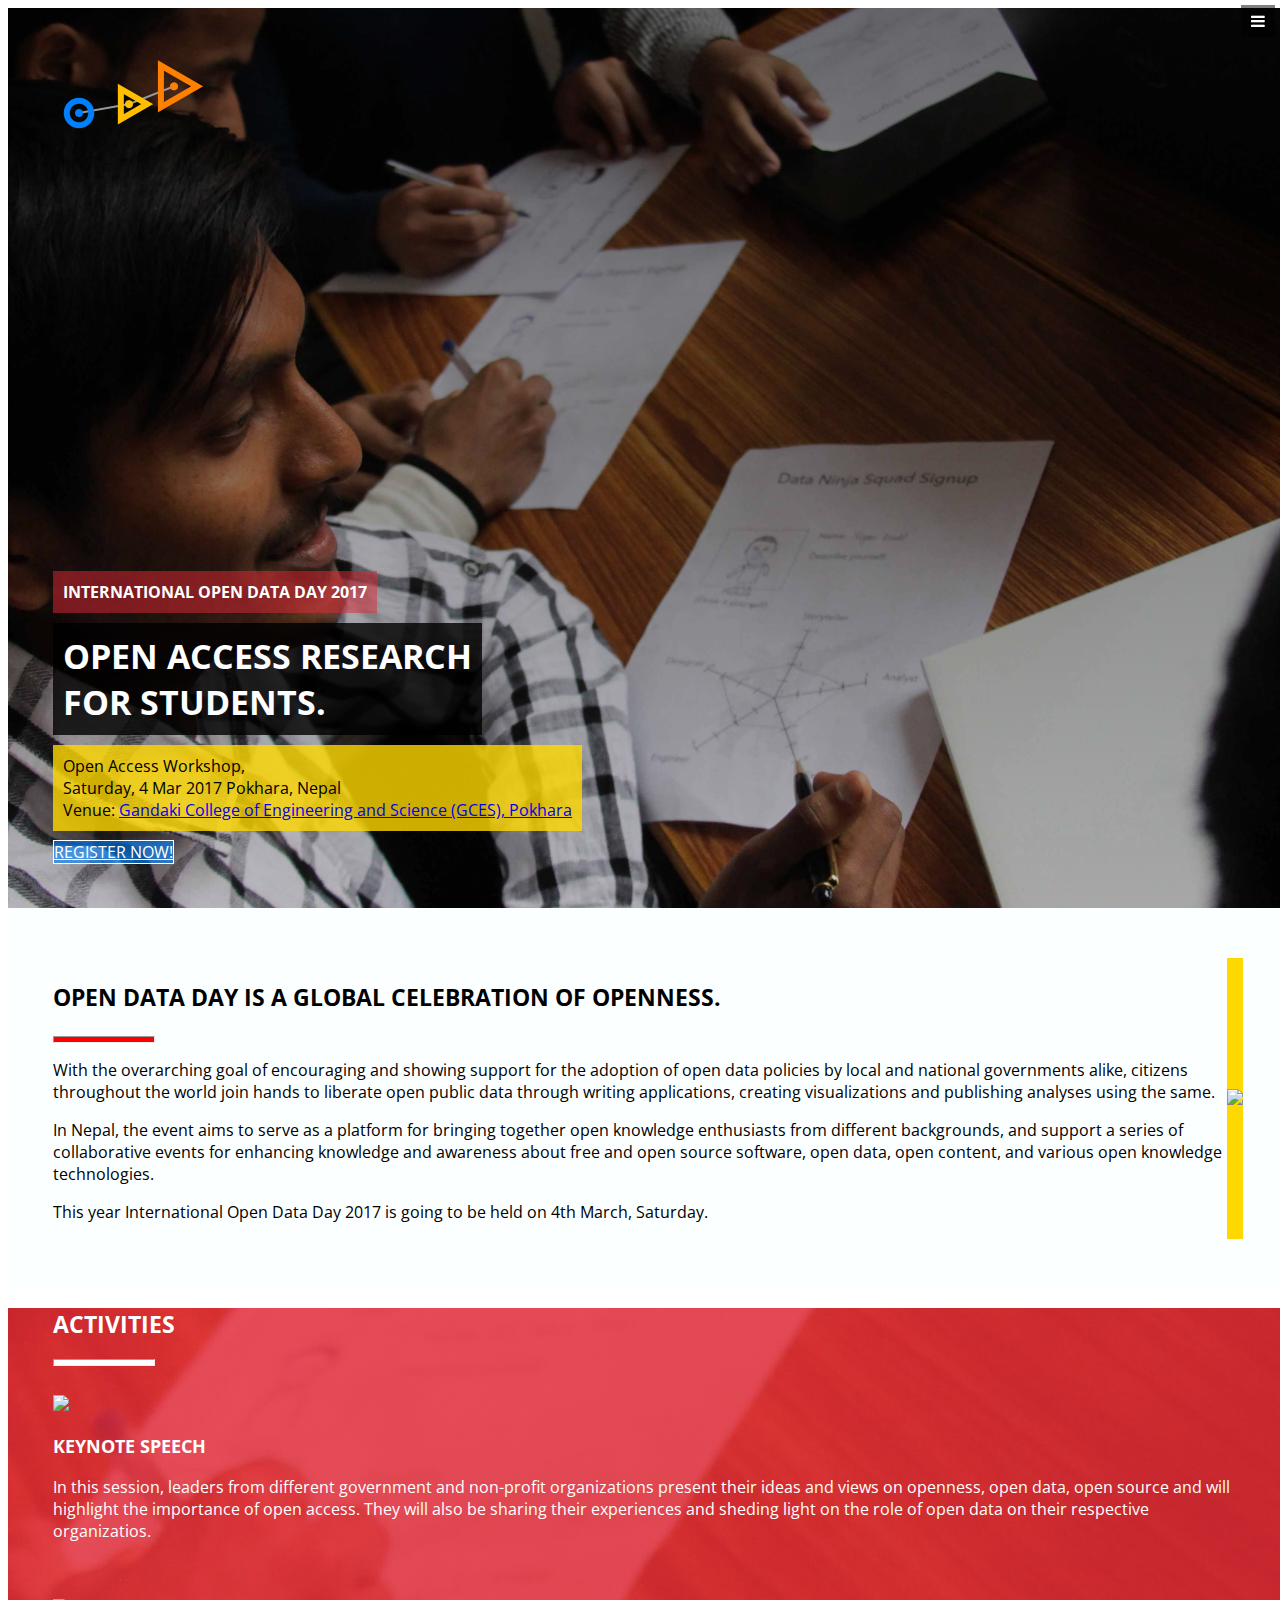
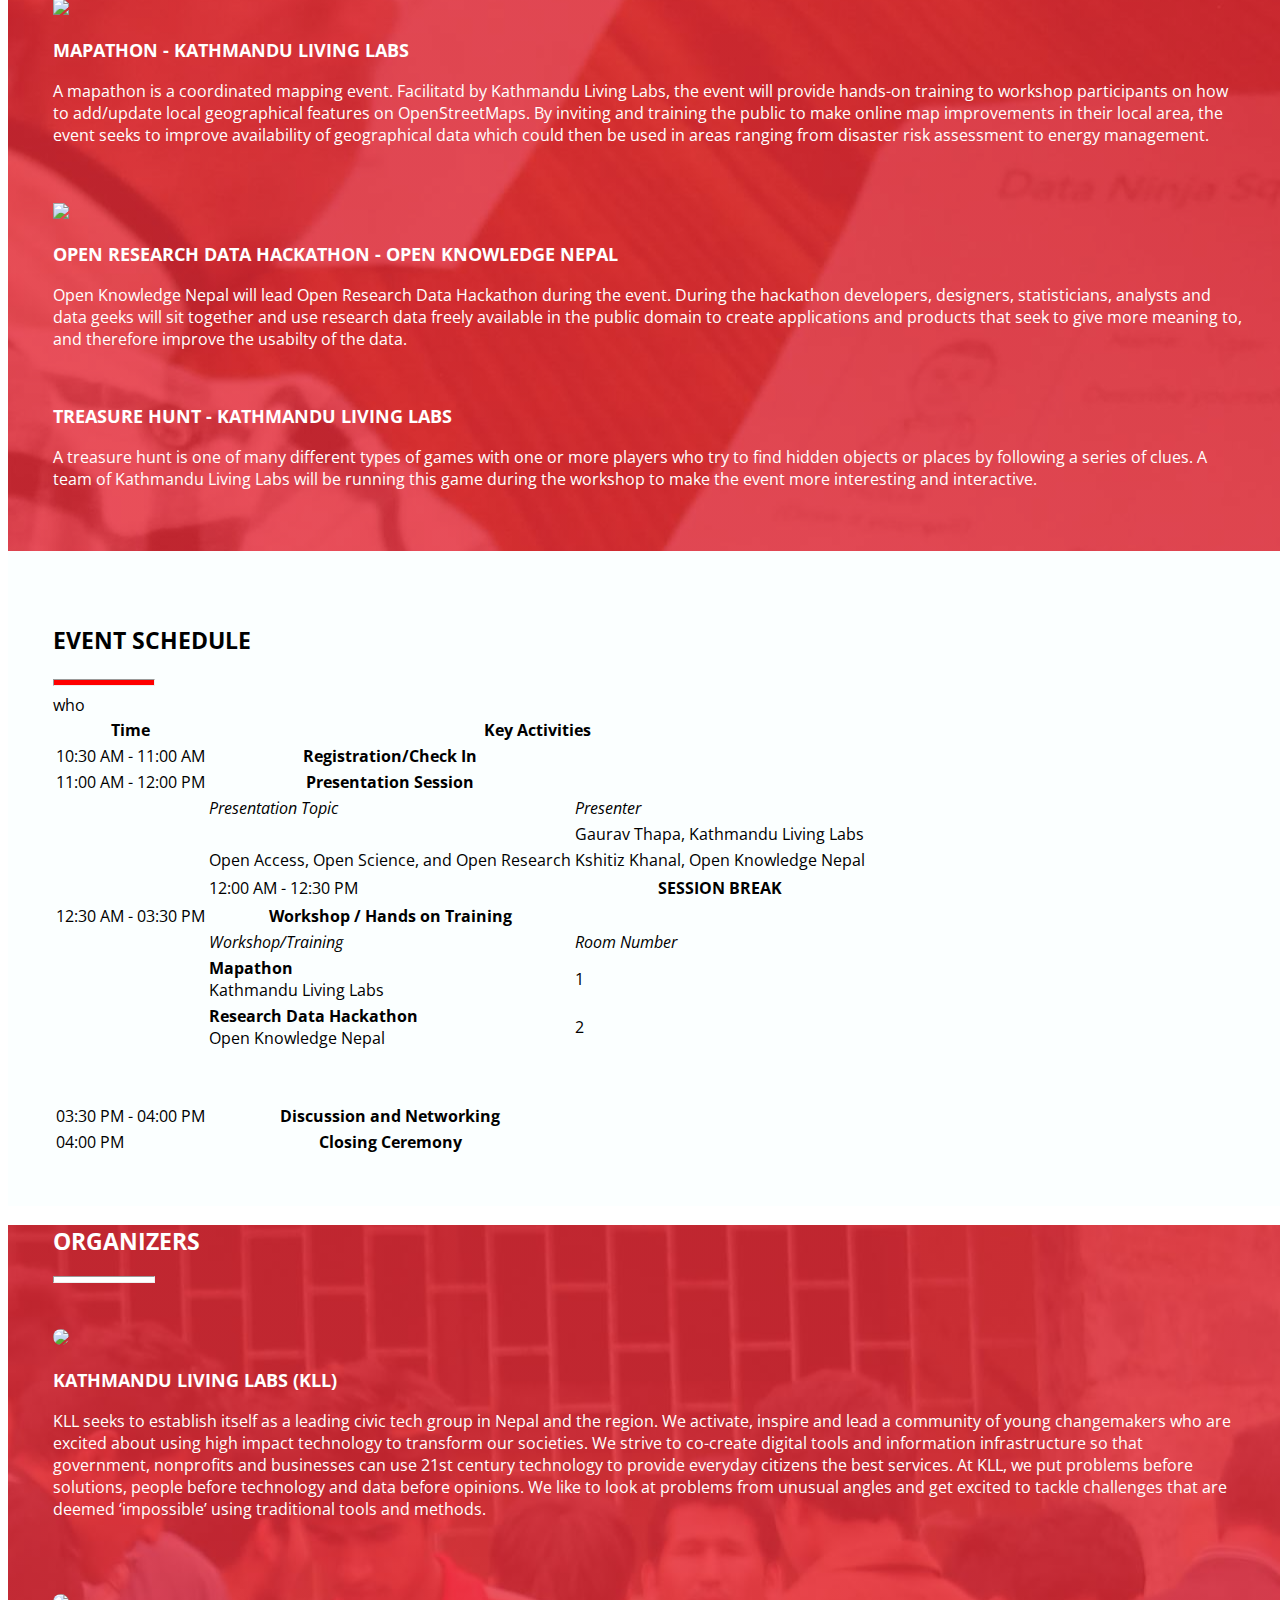
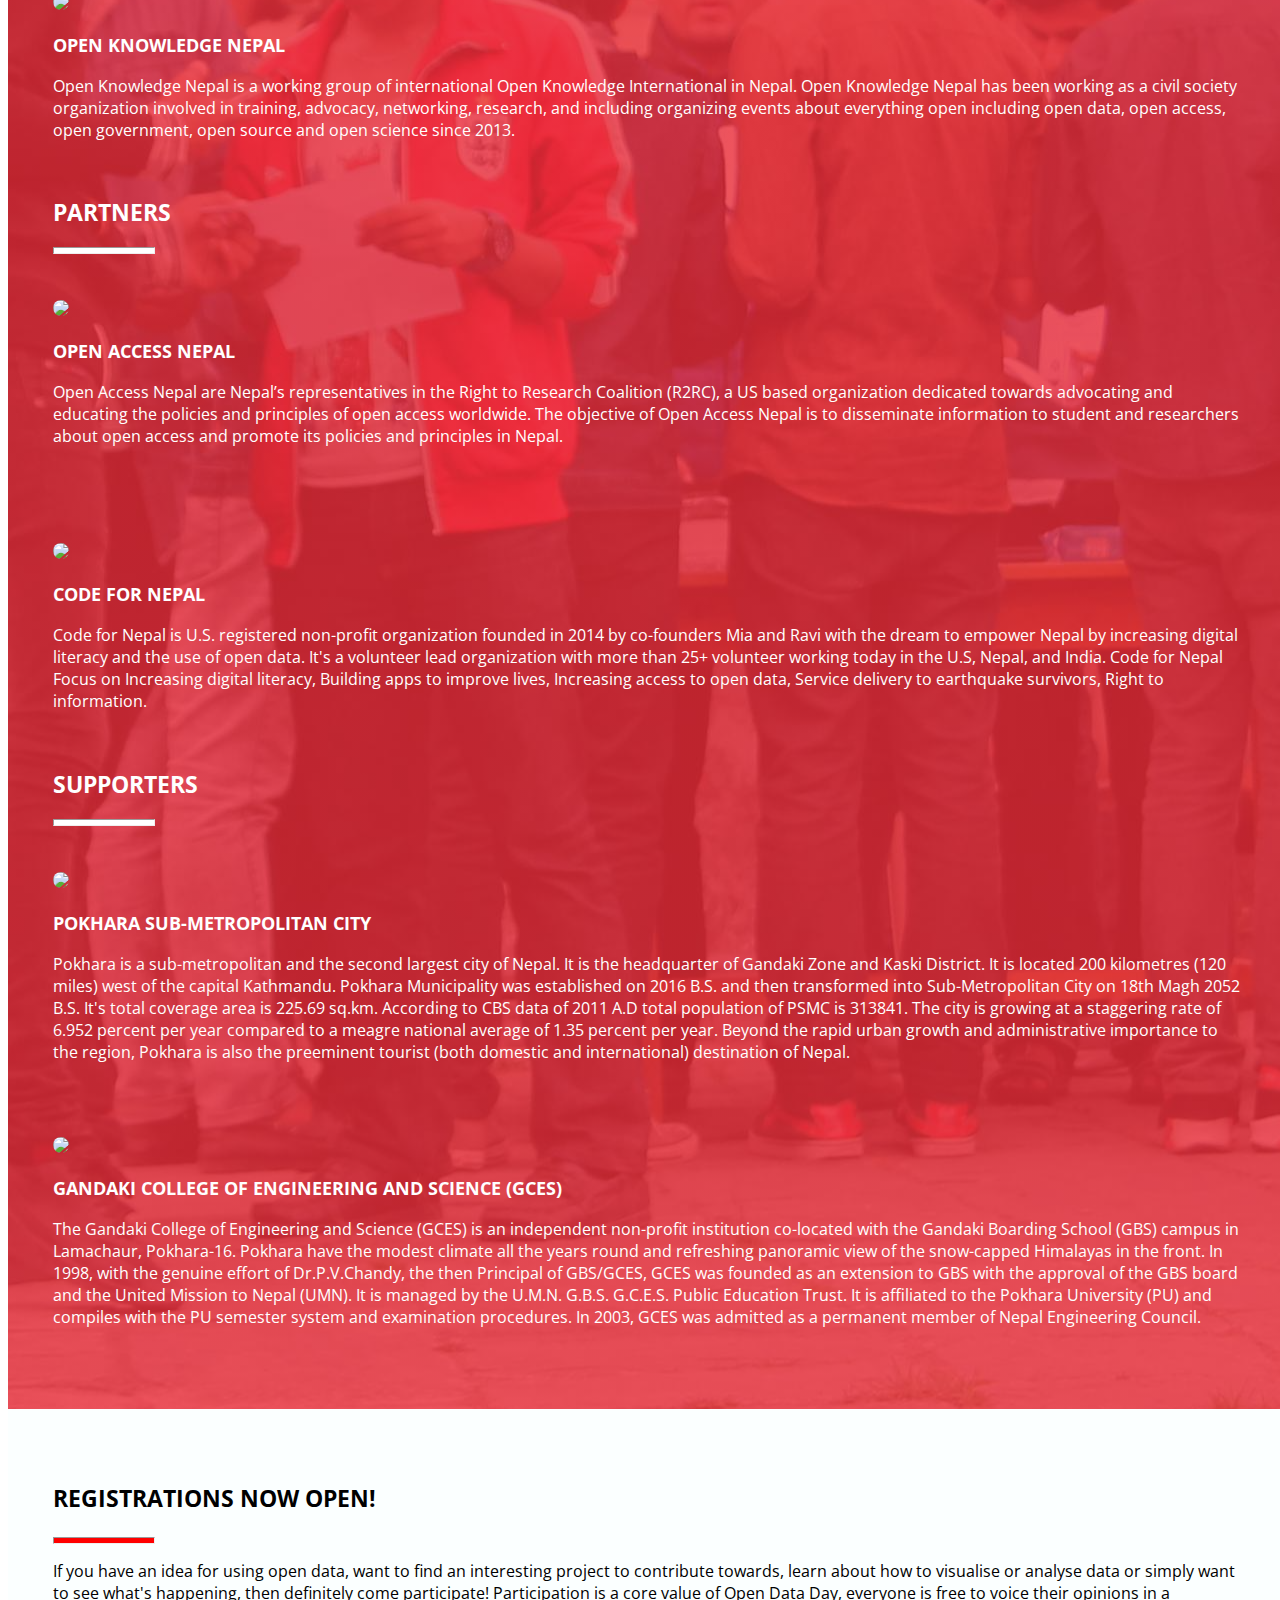
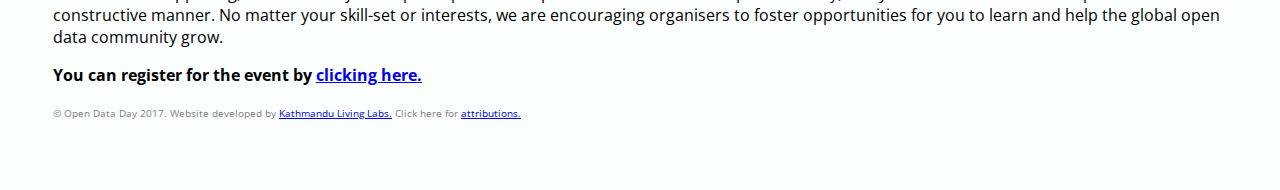
==== commit c7dc7dda: "Schedule and content updated" ====
--- a/index.html
+++ b/index.html
@@ -130,22 +130,9 @@
                             <p>Open Knowledge Nepal will lead Open Research Data Hackathon during the event. During the hackathon developers, designers, statisticians, analysts and data geeks will sit together and use research data freely available in the public domain to create applications and products that seek to give more meaning to, and therefore improve the usabilty of the data. </p>
                         </div>
                     </div>
-                    <div class="row vertical-padding">
-                        <div class="col-md-2">
-                            <img src="img/davqgis.png" style="max-width:120px" class="img-responsive"></img>
-                        </div>
-                        <div class="col-md-10">
-                            <h3 class="sub-header">data analysis and visualization using qgis - gesan </h3>
-                            <p>Geomatics Engineering Students’ Association of Nepal (GESAN) will train participants on data analysis and visualization techniques by using open source software QGIS. After the training, participants will try and apply their learnings by working together to ideate and generate visualizations using geospatial data. </p>
-                        </div>
-                    </div>
-                    <div class="row">
-                        <div class="col-md-2">
-                            <img src="img/treasurehunt.png" style="max-width:120px" class="img-responsive"></img>
-                        </div>
-                        <div class="col-md-10">
-                            <h3 class="sub-header">treasure hunt - gesan </h3>
-                            <p>A treasure hunt is one of many different types of games with one or more players who try to find hidden objects or places by following a series of clues. A team of Geomatics Engineering Students’ Association of Nepal (GESAN) will be running this game during the workshop to make the event more interesting and interactive. </p>
+                    <div class="col-md-10">
+                            <h3 class="sub-header">treasure hunt - Kathmandu Living Labs </h3>
+                            <p>A treasure hunt is one of many different types of games with one or more players who try to find hidden objects or places by following a series of clues. A team of Kathmandu Living Labs will be running this game during the workshop to make the event more interesting and interactive. </p>
                         </div>
                     </div>
                     <!-- /.row (nested) -->
@@ -173,12 +160,12 @@
                         </thead>
                         <tbody>
                             <tr>
-                                <td>9:30 AM - 10:20 AM</td>
+                                <td>10:30 AM - 11:00 AM</td>
                                 <th>Registration/Check In</th>
                                 <td></td>
                             </tr>
                             <tr>
-                                <td>10:30 AM - 12:30 PM</td>
+                                <td>11:00 AM - 12:00 PM</td>
                                 <th>Presentation Session</th>
                                 <td></td>
                             </tr>
@@ -186,15 +173,7 @@
                                 <td rowspan=5></td>
                                 <td style="font-style:italic">Presentation Topic</td>
                                 <td style="font-style:italic">Presenter</td>
-                            </tr>
-                            <tr>
-                                <td></td>
-                                <td>Nabaraj Dhungana, Pokhara Sub-Metropolitan City</td>
-                            </tr>
-                            <tr>
-                                <td></td>
-                                <td>Nawaraj Subedi, Survey Department, Survey Office Pokhara</td>
-                            </tr>
+                            </tr>who
                             <tr>
                                 <td></td>
                                 <td>Gaurav Thapa, Kathmandu Living Labs</td>
@@ -203,15 +182,16 @@
                                 <td>Open Access, Open Science, and Open Research</td>
                                 <td>Kshitiz Khanal, Open Knowledge Nepal</td>
                             </tr>
-                            <tr>
-                                <td>12:30 PM - 01:00 PM</td>
-                                <th colspan=2>LUNCH BREAK</th>
-                            </tr>
-                            <tr>
-                                <td>01:00 PM - 05:00 PM</td>
-                                <th>Workshop / Hands on Training</th>
-                                <td></td>
-                            </tr>
+                             <tr>
+                               <tr><td>12:00 AM - 12:30 PM</td>
+                                <th colspan=2>SESSION BREAK</th></tr>
+                               
+                            </tr>
+                             <tr>
+                               <tr> <td>12:30 AM - 03:30 PM</td>
+                                <th>Workshop / Hands on Training</th></tr>
+                              </tr>
+                                
                             <tr>
                                 <td rowspan=5></td>
                                 <td style="font-style:italic">Workshop/Training</td>
@@ -228,22 +208,22 @@
                                 <td>2</td>
                             </tr>
                             <tr>
-                                <td><b>Data Analysis and Visualization using QGIS</b>
-                                    <br> GESAN</td>
-                                <td>3</td>
-                            </tr>
-                            <tr>
-                                <td><b>Treasure Hunt</b>
-                                    <br> GESAN</td>
-                                <td>4</td>
-                            </tr>
-                            <tr>
-                                <td>05:00 PM - 05:20 PM</td>
+                                <td><b></b>
+                                    <br> </td>
+                                <td></td>
+                            </tr>
+                            <tr>
+                                <td><b></b>
+                                    <br> </td>
+                                <td></td>
+                            </tr>
+                            <tr>
+                                <td>03:30 PM - 04:00 PM</td>
                                 <th>Discussion and Networking</th>
                                 <td></td>
                             </tr>
                             <tr>
-                                <td>05:30 PM</td>
+                                <td>04:00 PM</td>
                                 <th>Closing Ceremony</th>
                                 <td></td>
                             </tr>
@@ -278,24 +258,6 @@
                     <div class="col-md-10">
                         <h3 class="sub-header">Open Knowledge Nepal </h3>
                         <p>Open Knowledge Nepal is a working group of international Open Knowledge International in Nepal. Open Knowledge Nepal has been working as a civil society organization involved in training, advocacy, networking, research, and including organizing events about everything open including open data, open access, open government, open source and open science since 2013. </p>
-                    </div>
-                </div>
-                <div class="row vertical-padding">
-                    <div class="col-md-2">
-                        <img src="img/GESAN.png" style="max-width:120px" class="img-responsive img-circle"></img>
-                    </div>
-                    <div class="col-md-10">
-                        <h3 class="sub-header">Geomatics Engineering Student's association of nepal (GESAN) </h3>
-                        <p>GESAN is a non-profit association formed among students of Geomatics program in IOE, Paschimanchal Campus, Lamachaur, Pokhara-16. Its primary objective is to promote information, knowledge and skills about Geomatics among students. GESAN aims to collect information from national and international arena about the research and technological development in Geomatics related fields. It also tries to co-ordinate with national and international Geomatics organization and expertise. </p>
-                    </div>
-                </div>
-                <div class="row vertical-padding">
-                    <div class="col-md-2">
-                        <img src="img/wrcc.png" style="max-width:120px" class="img-responsive img-circle"></img>
-                    </div>
-                    <div class="col-md-10">
-                        <h3 class="sub-header">Research Management Unit, IOE, Pashchimanchal Campus </h3>
-                        <p>Research Management Unit, Institute of Engineering, Pashchimanchal Campus (RMU) supports various research and academic programs. This is necessary for the enhancement of professional skills and leadership capabilities of the students. RMU organizes interactions programs, competitions, and training inside and outside of Campus. It also supports academic clubs like GESAN, CESS, SIMES, CoTs, EGEN, Robotics, Algorithm, Talking minds, etc for organizing the research and training programs. Previously, RMU has supported GESAN for organizing Open Data Day-2016. Also, RMU is providing various basic and advanced training packages of skill development training related to networking, web development, system administration and wireless administration. </p>
                     </div>
                 </div>
     <!-- /.col-lg-10 -->
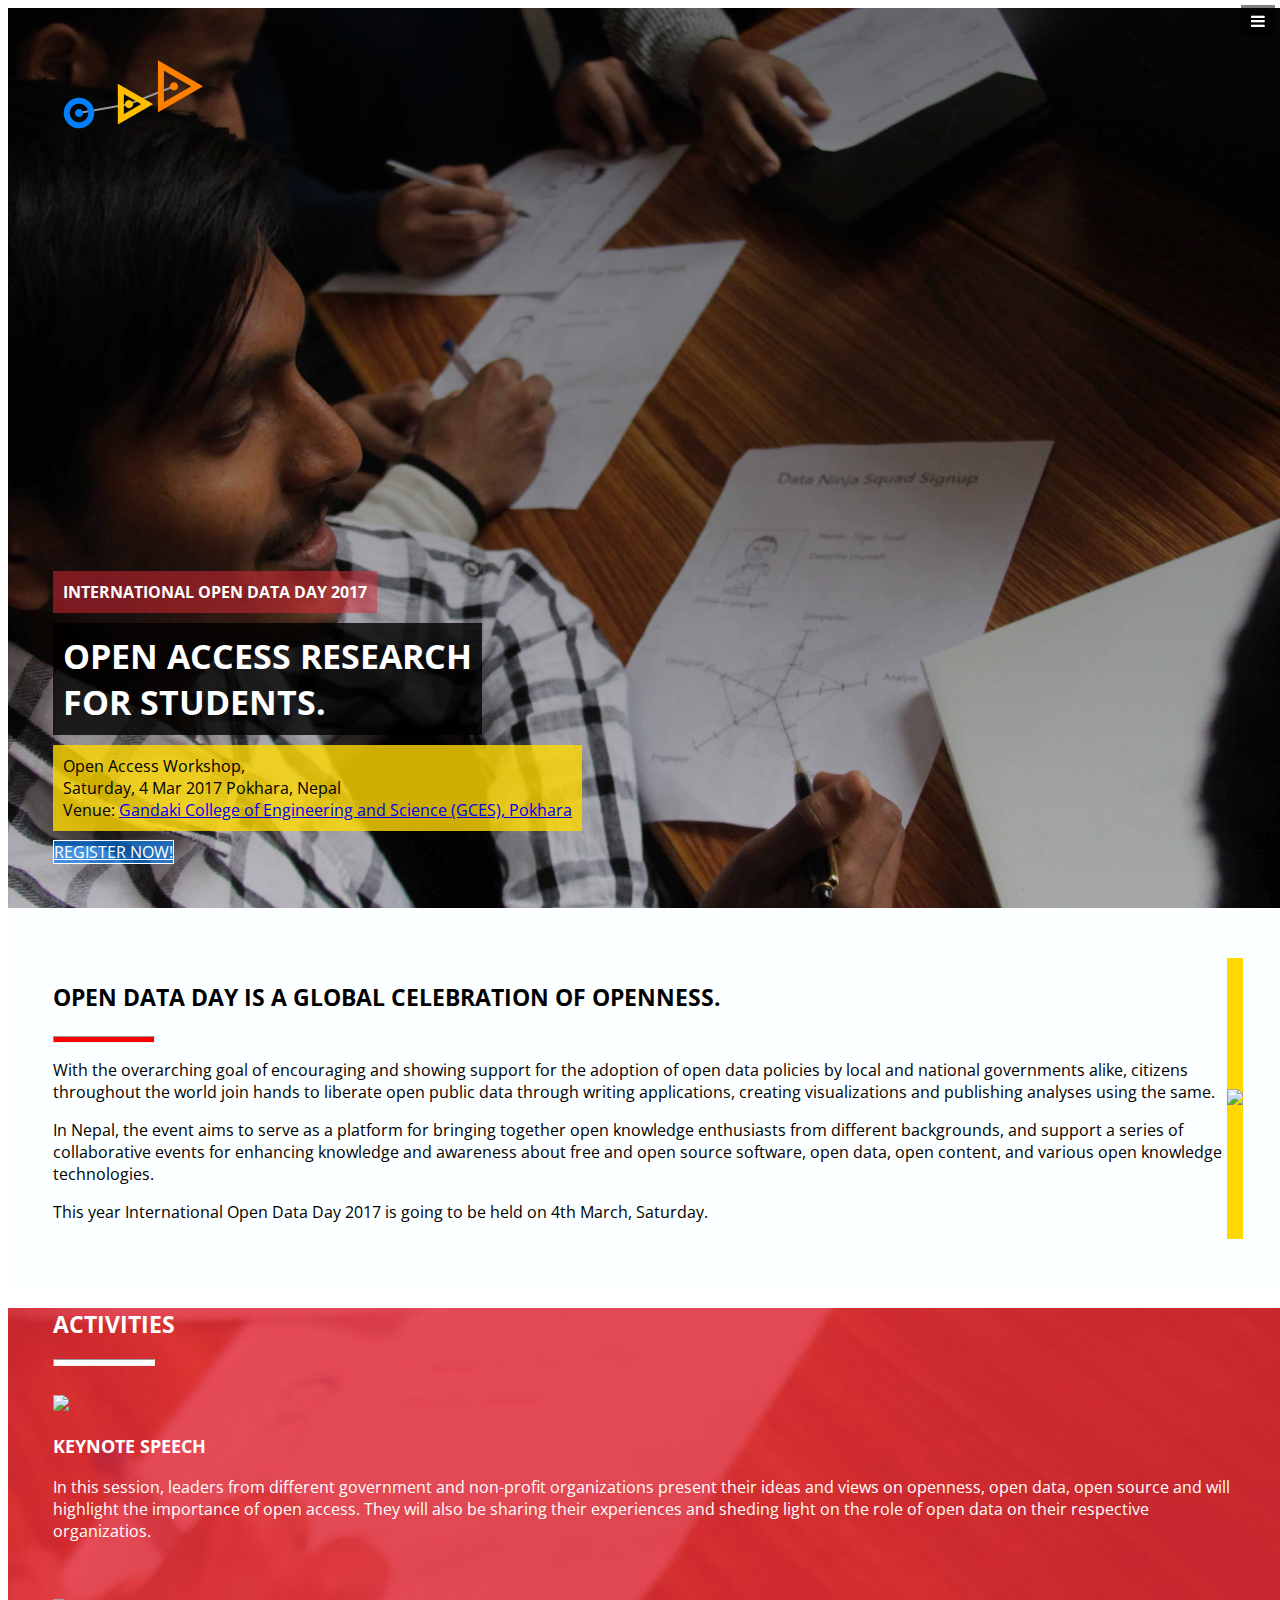
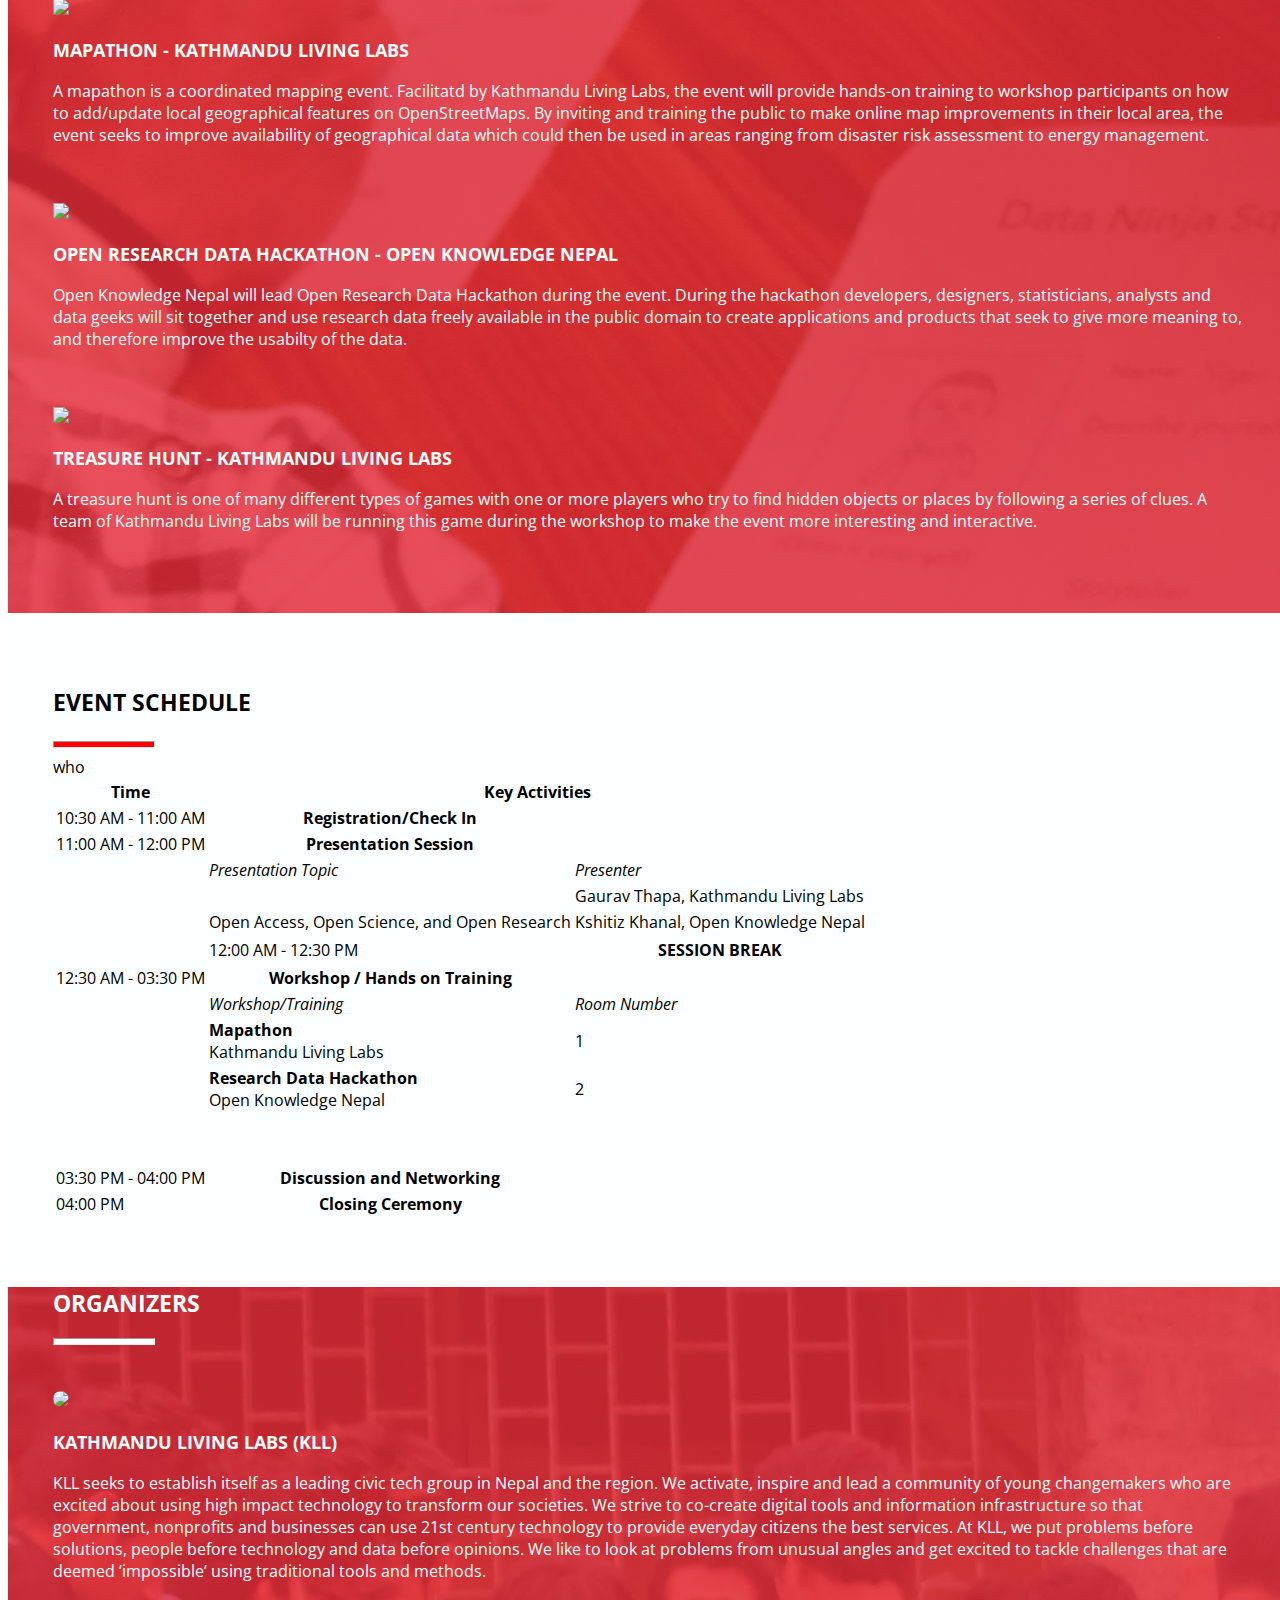
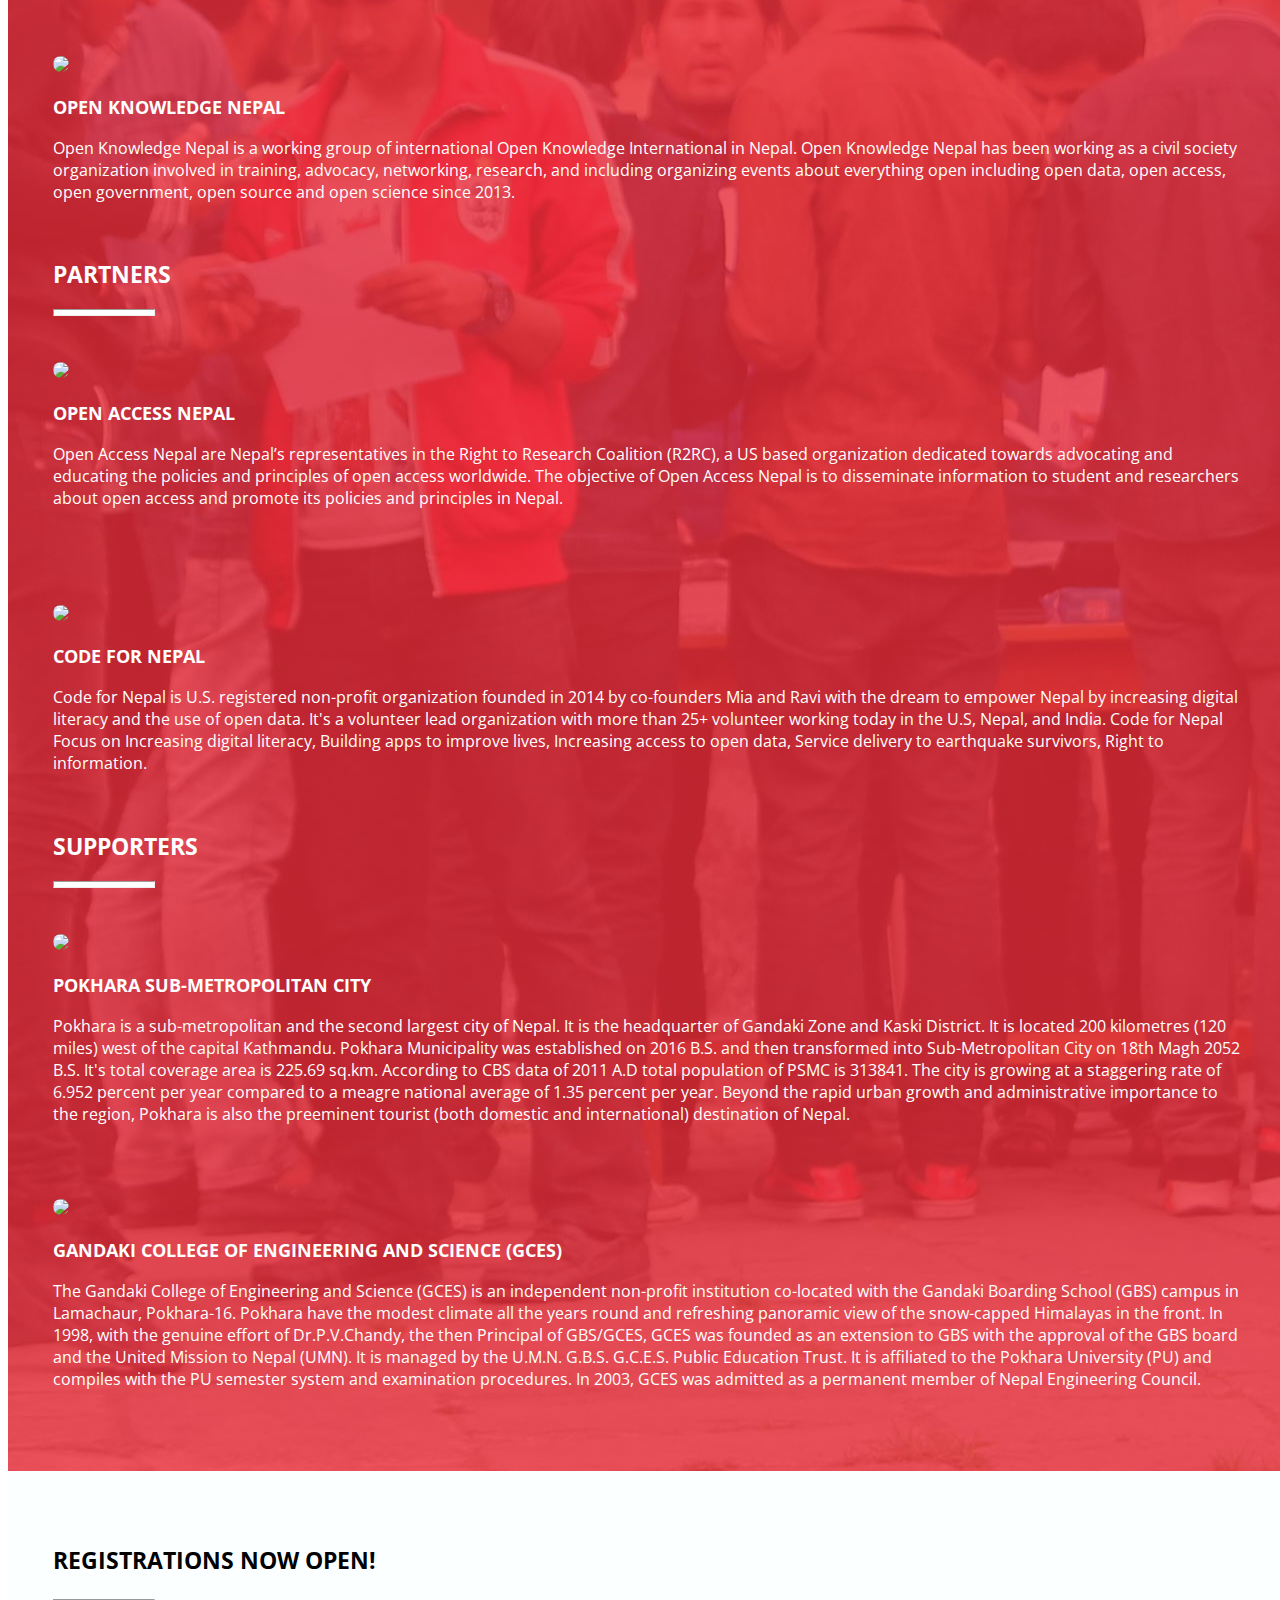
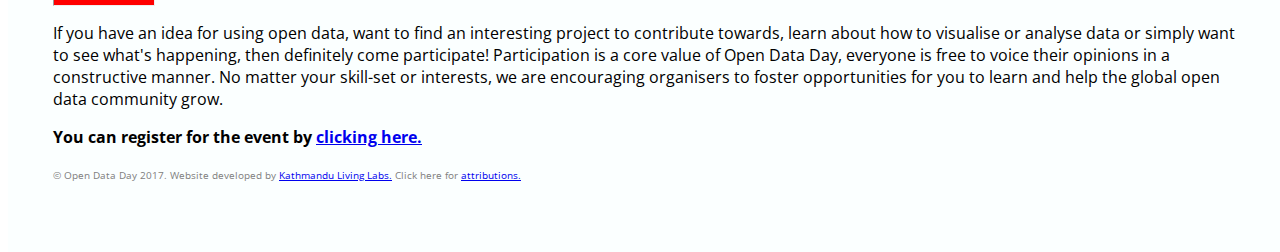
==== commit 8b145b27: "Treasure hunt" ====
--- a/index.html
+++ b/index.html
@@ -130,6 +130,10 @@
                             <p>Open Knowledge Nepal will lead Open Research Data Hackathon during the event. During the hackathon developers, designers, statisticians, analysts and data geeks will sit together and use research data freely available in the public domain to create applications and products that seek to give more meaning to, and therefore improve the usabilty of the data. </p>
                         </div>
                     </div>
+                    <div class="row vertical-padding">
+                        <div class="col-md-2">
+                            <img src="img/treasurehunt.png" style="max-width:120px" class="img-responsive"></img>
+                        </div>
                     <div class="col-md-10">
                             <h3 class="sub-header">treasure hunt - Kathmandu Living Labs </h3>
                             <p>A treasure hunt is one of many different types of games with one or more players who try to find hidden objects or places by following a series of clues. A team of Kathmandu Living Labs will be running this game during the workshop to make the event more interesting and interactive. </p>
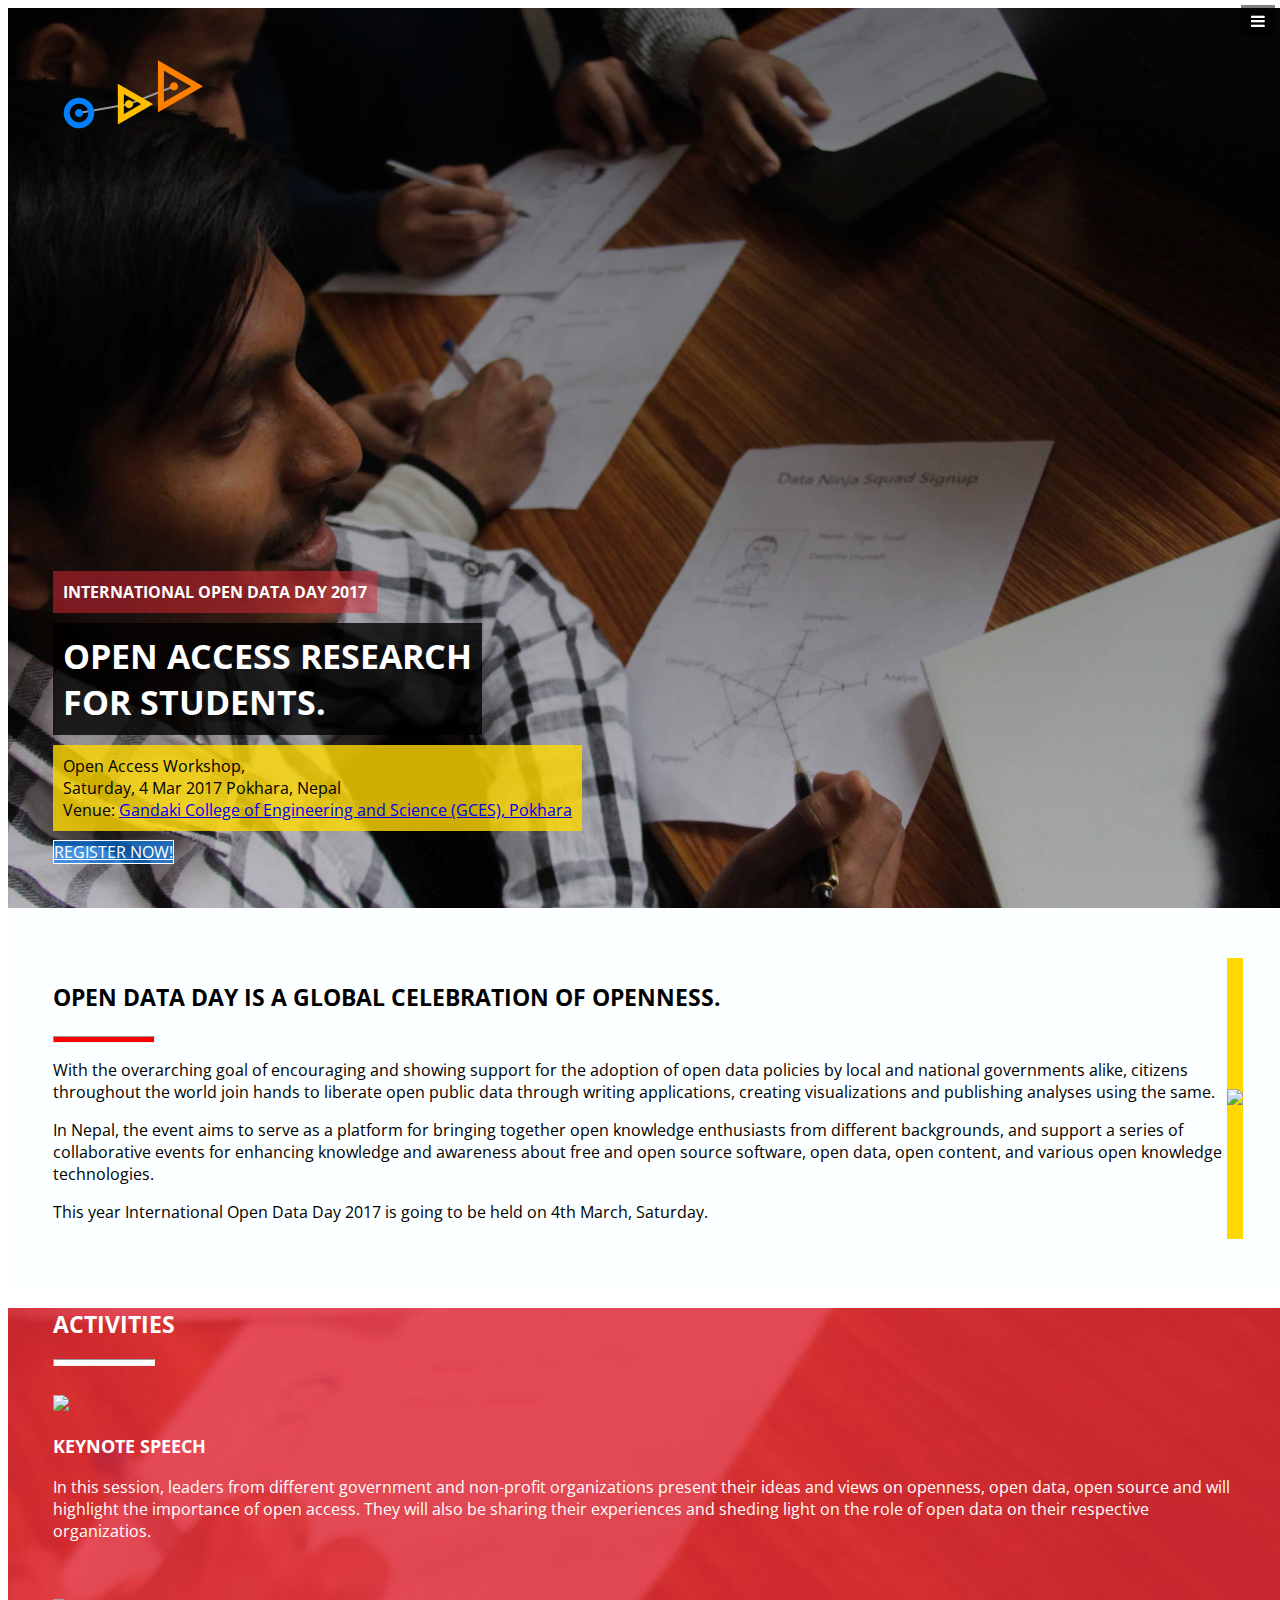
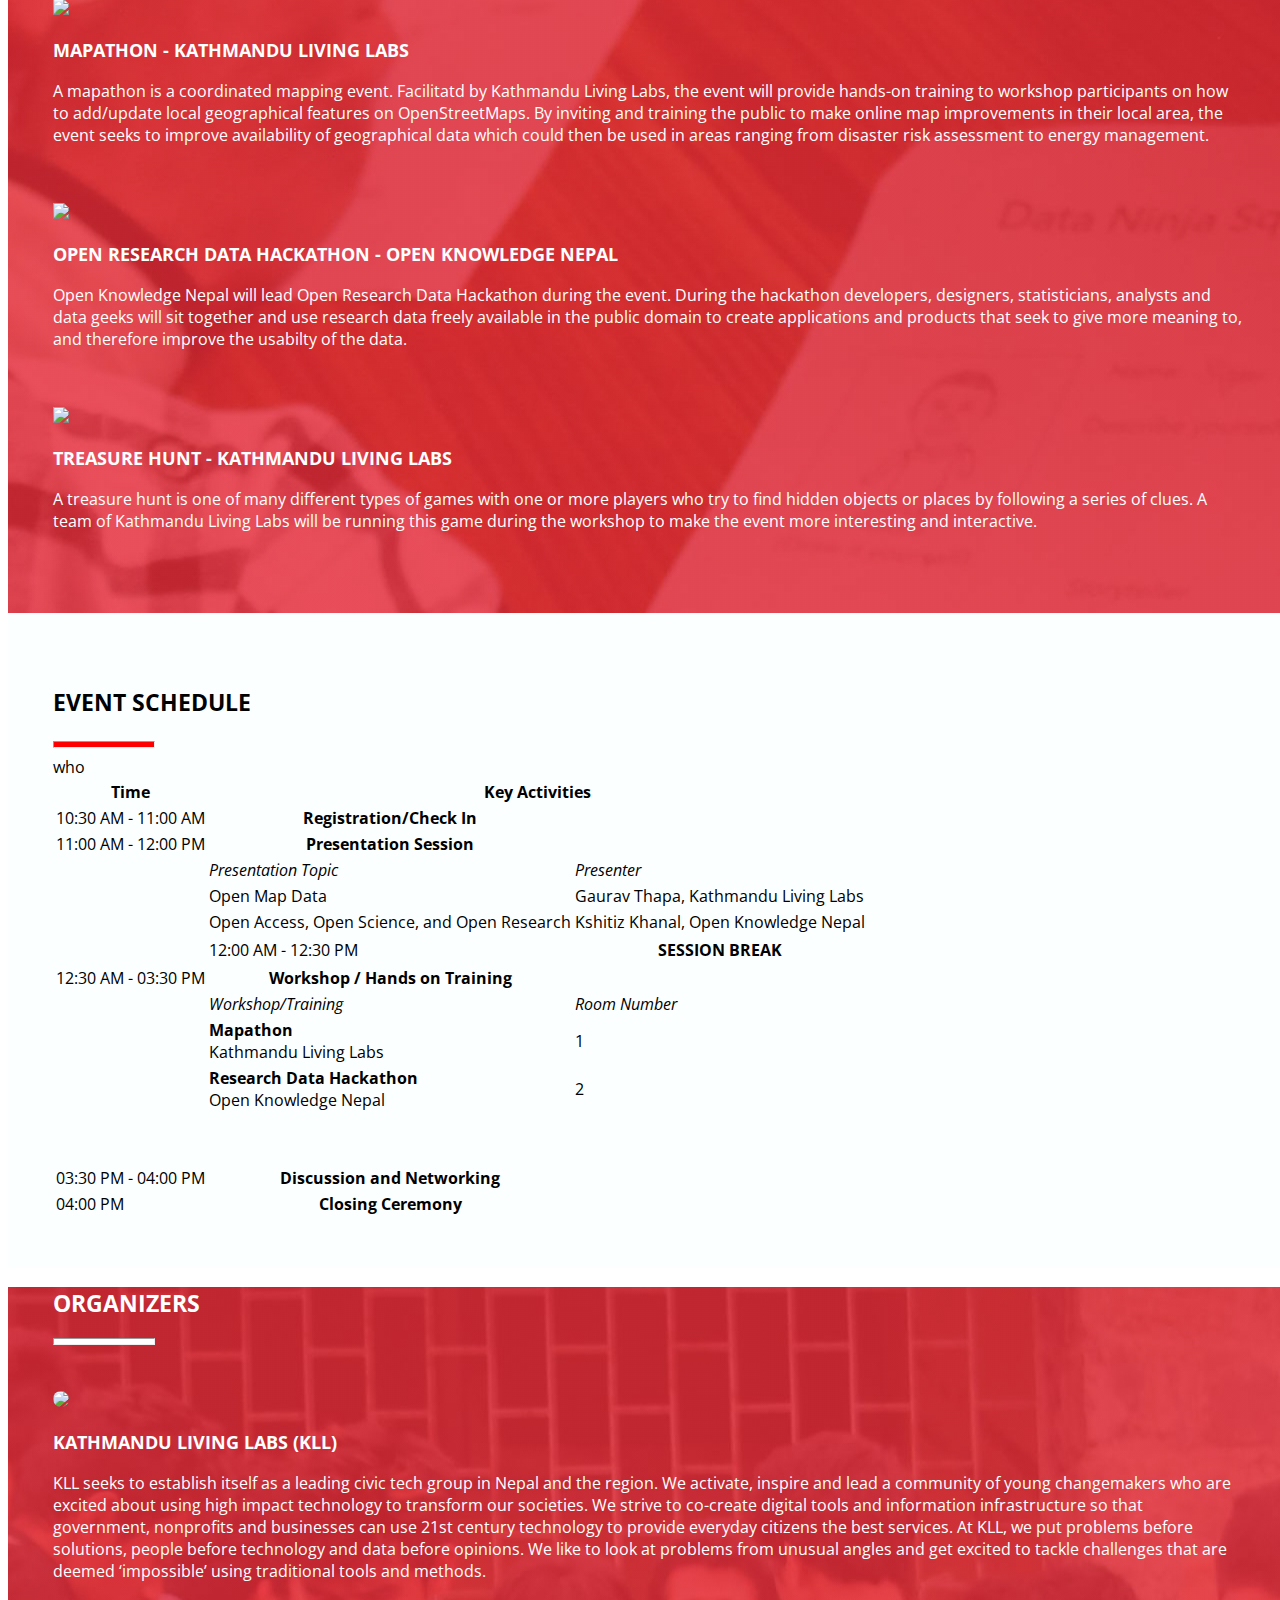
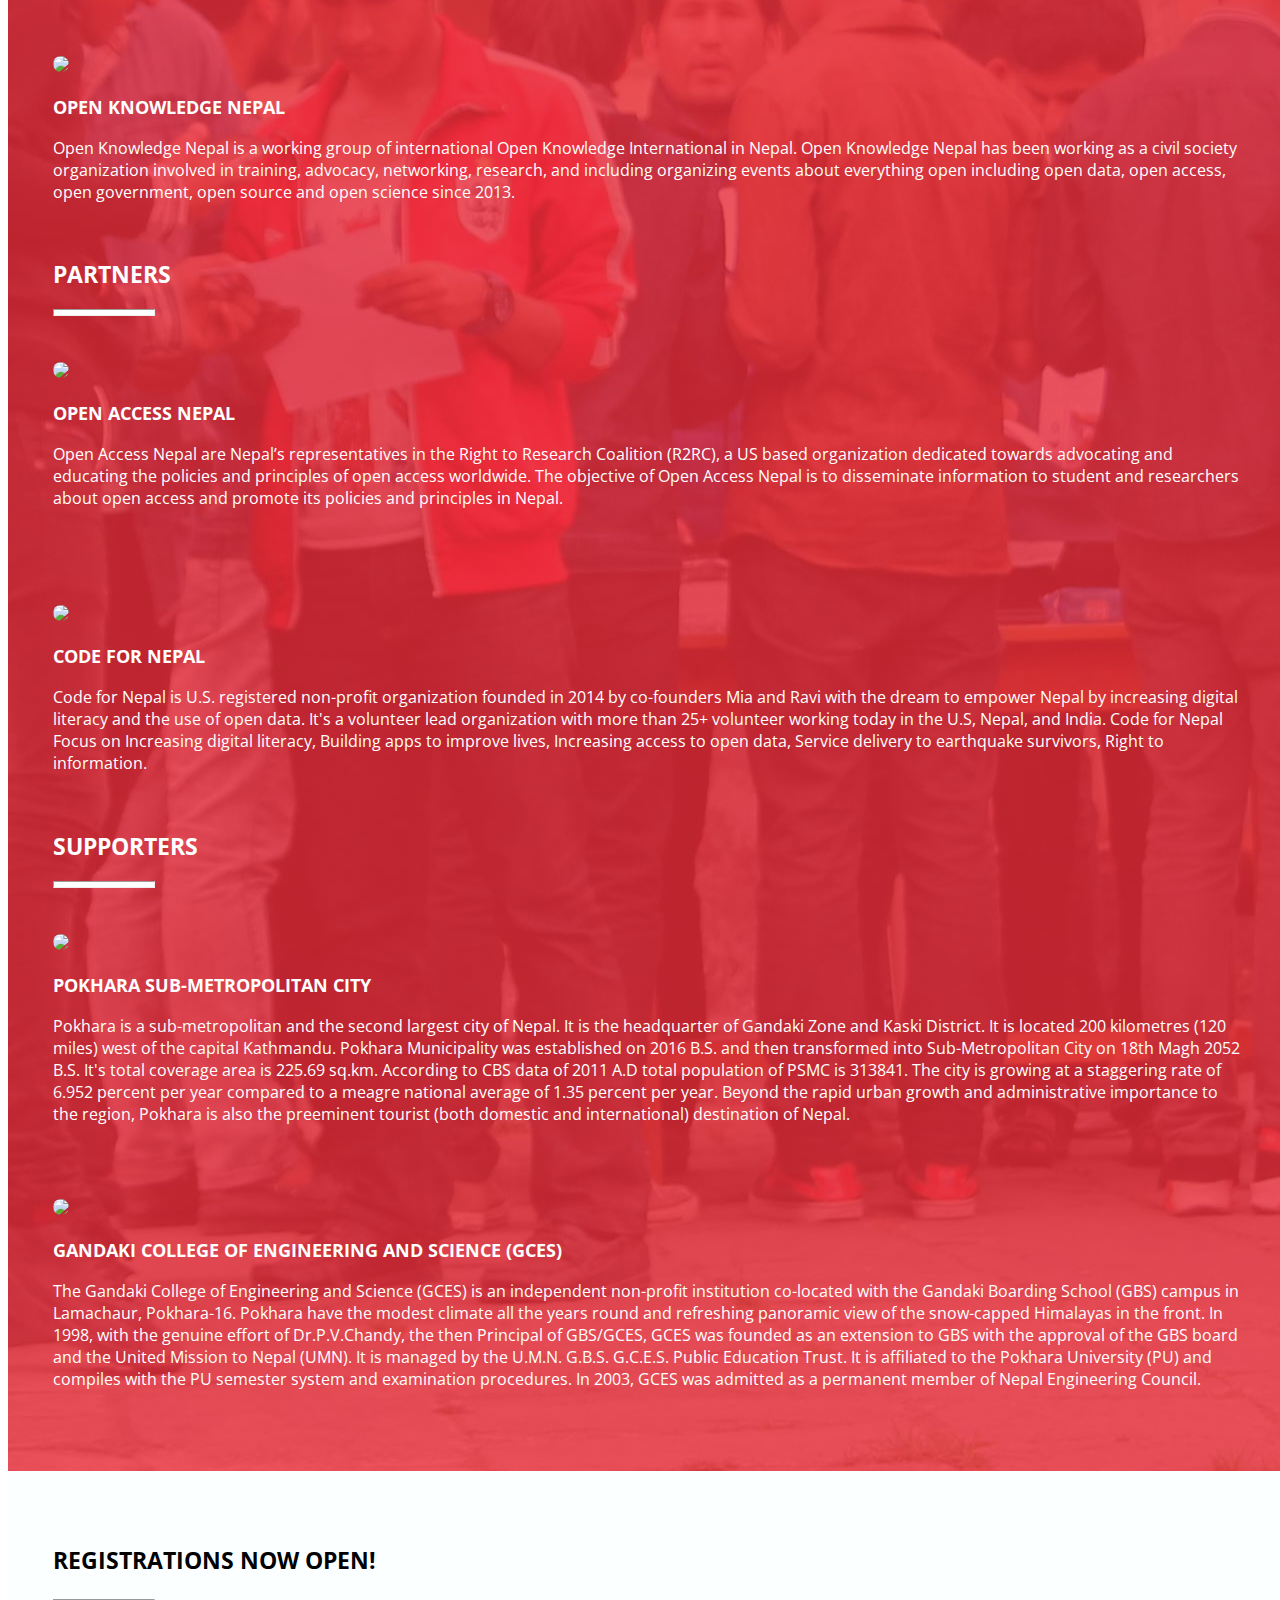
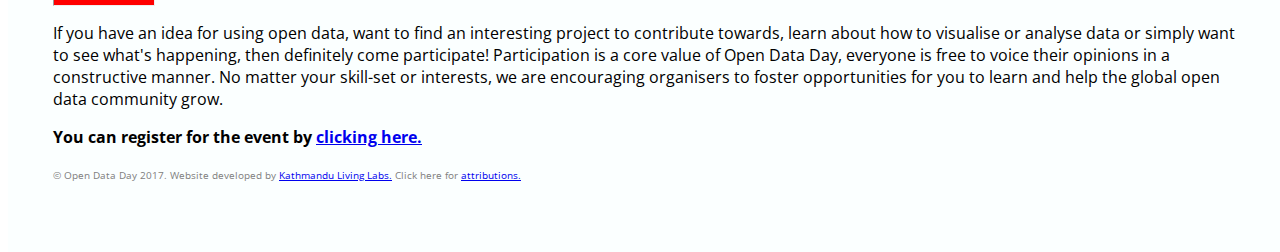
==== commit 21d43ece: "Session Updated" ====
--- a/index.html
+++ b/index.html
@@ -133,7 +133,7 @@
                     <div class="row vertical-padding">
                         <div class="col-md-2">
                             <img src="img/treasurehunt.png" style="max-width:120px" class="img-responsive"></img>
-                        </div>
+                    </div>
                     <div class="col-md-10">
                             <h3 class="sub-header">treasure hunt - Kathmandu Living Labs </h3>
                             <p>A treasure hunt is one of many different types of games with one or more players who try to find hidden objects or places by following a series of clues. A team of Kathmandu Living Labs will be running this game during the workshop to make the event more interesting and interactive. </p>
@@ -179,7 +179,7 @@
                                 <td style="font-style:italic">Presenter</td>
                             </tr>who
                             <tr>
-                                <td></td>
+                                <td>Open Map Data</td>
                                 <td>Gaurav Thapa, Kathmandu Living Labs</td>
                             </tr>
                             <tr>
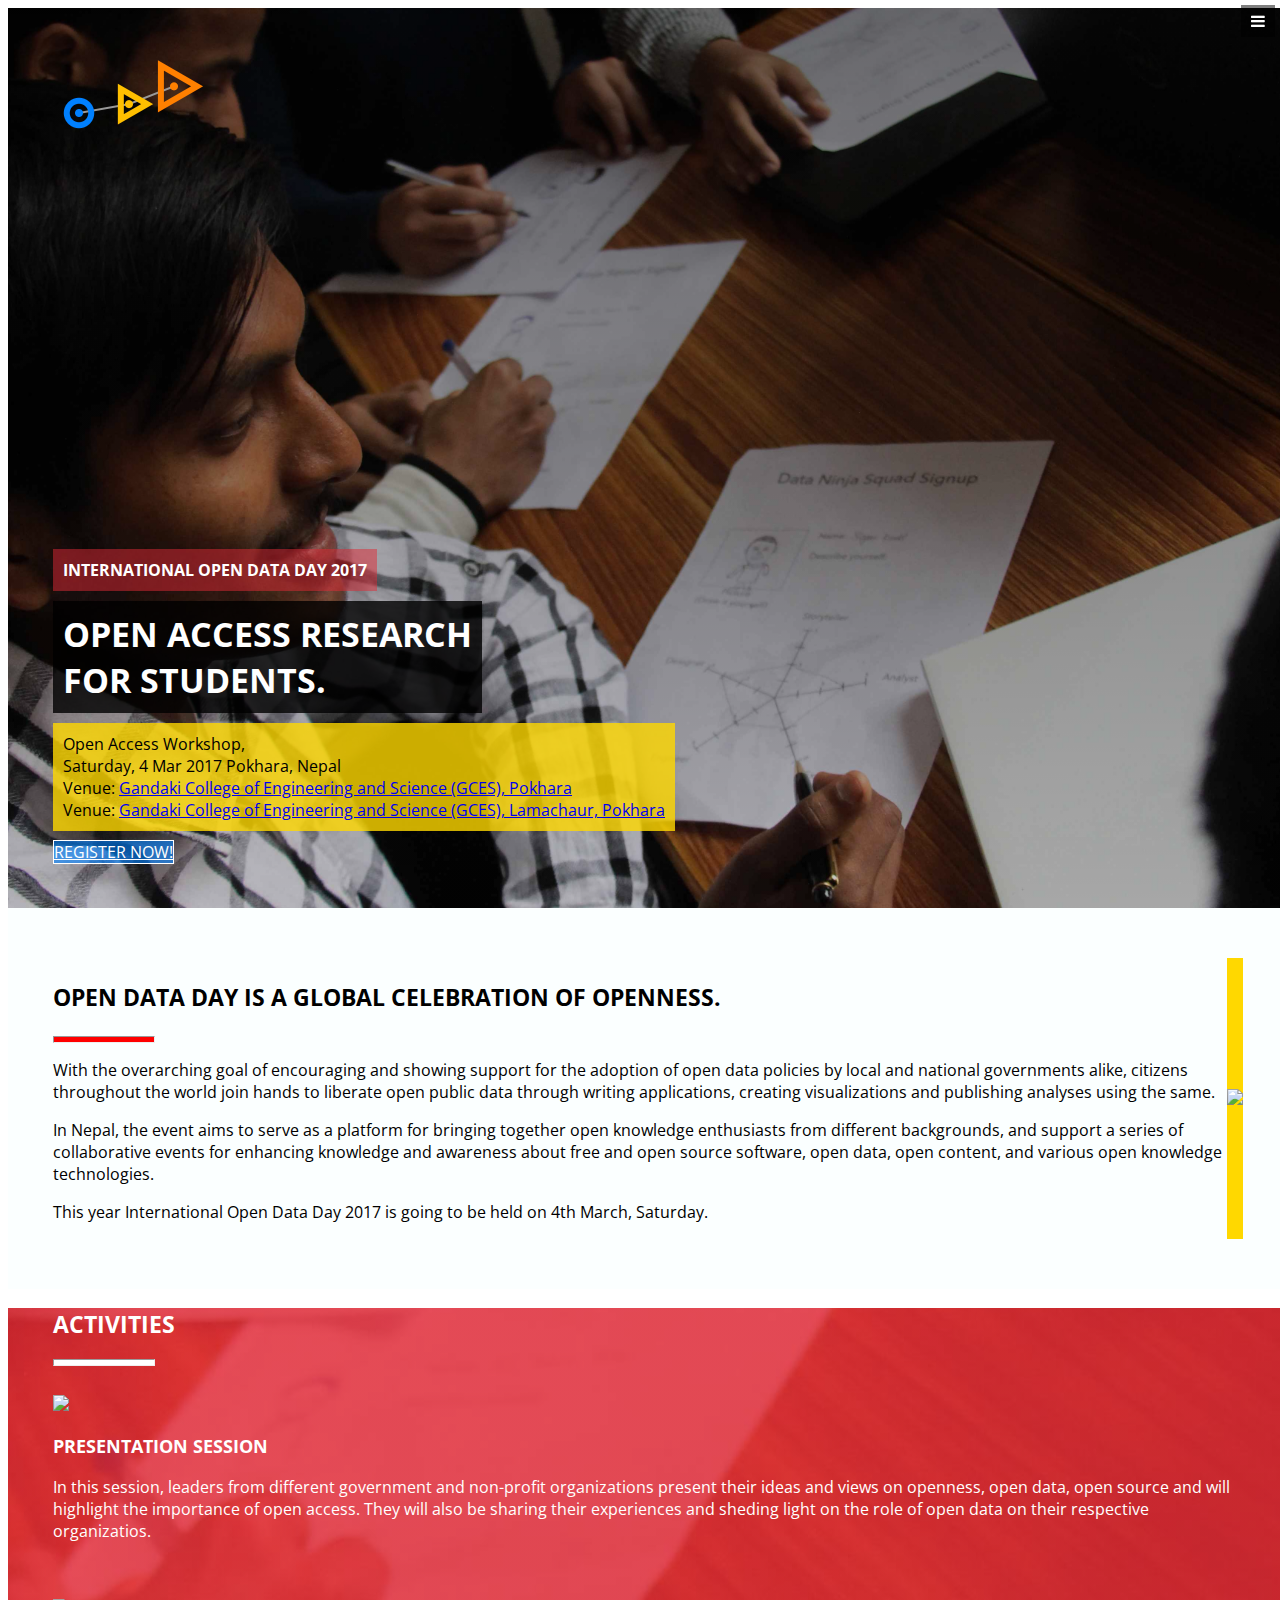
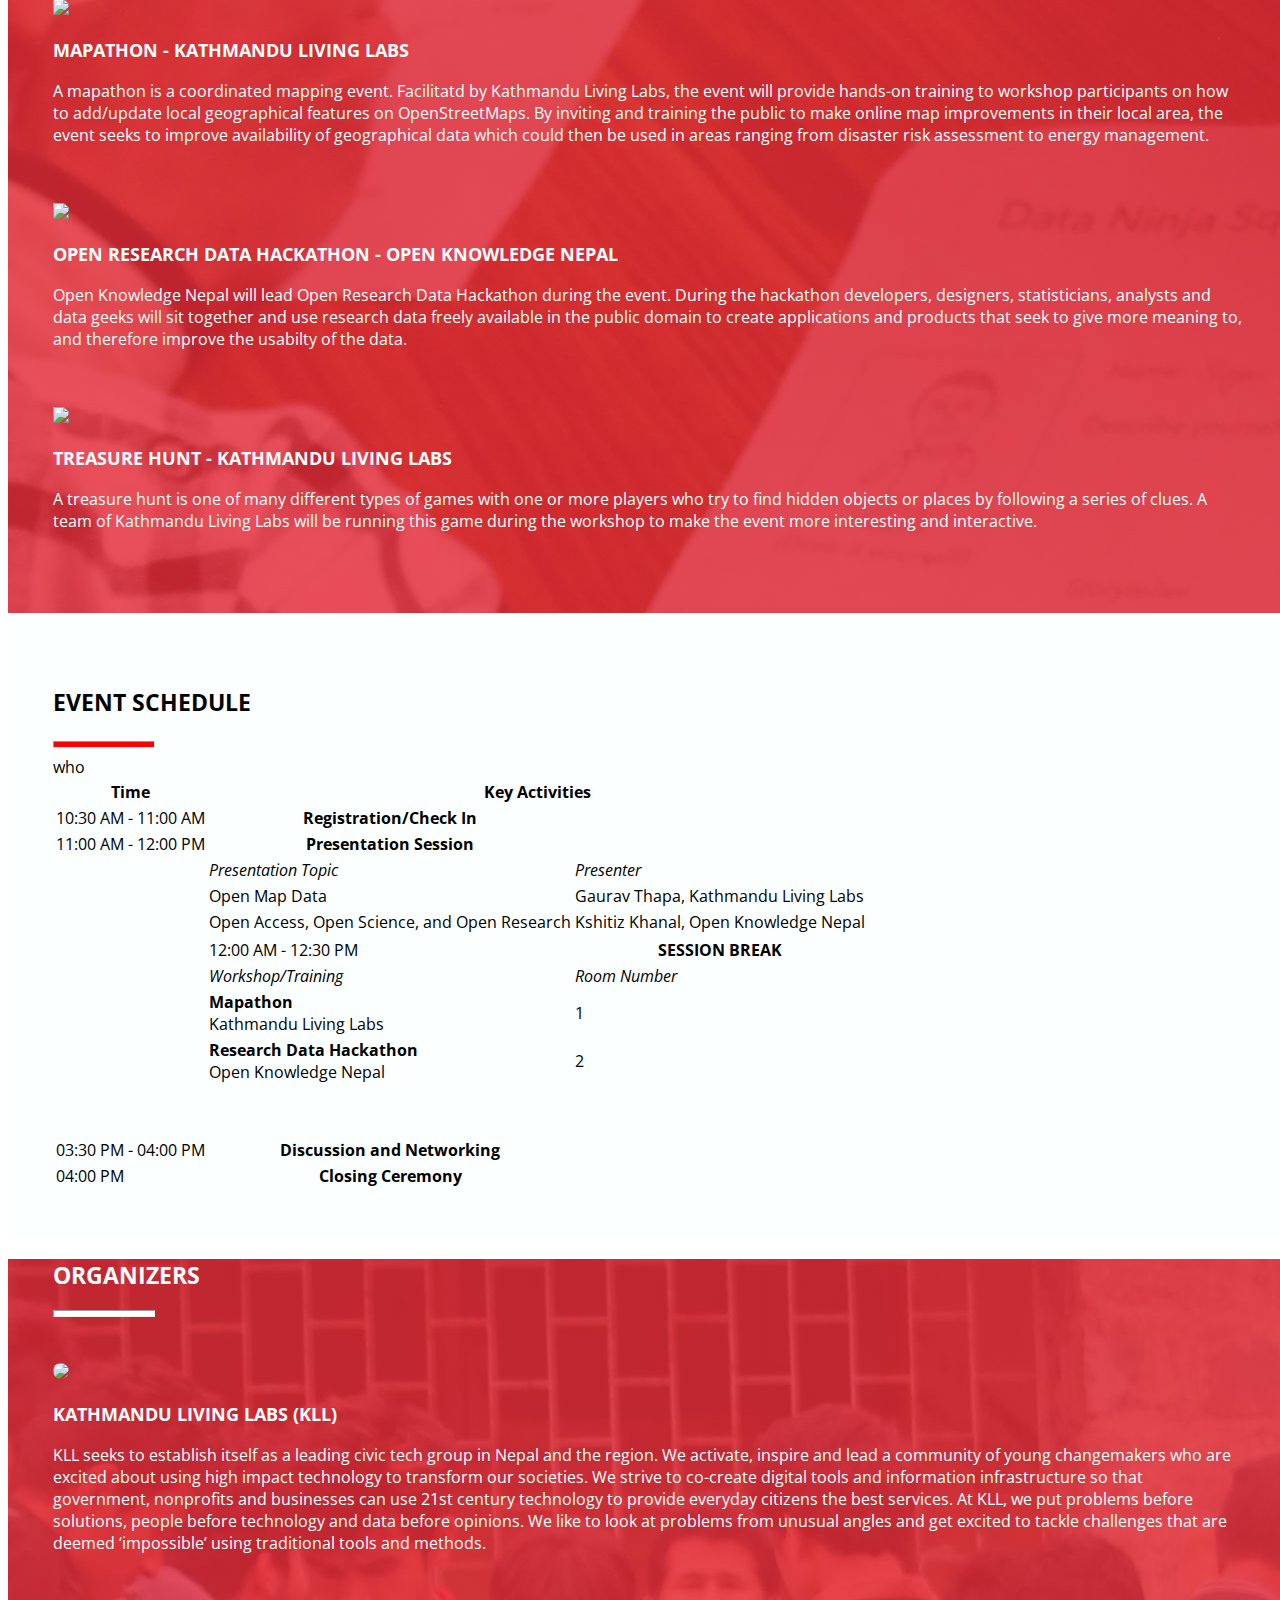
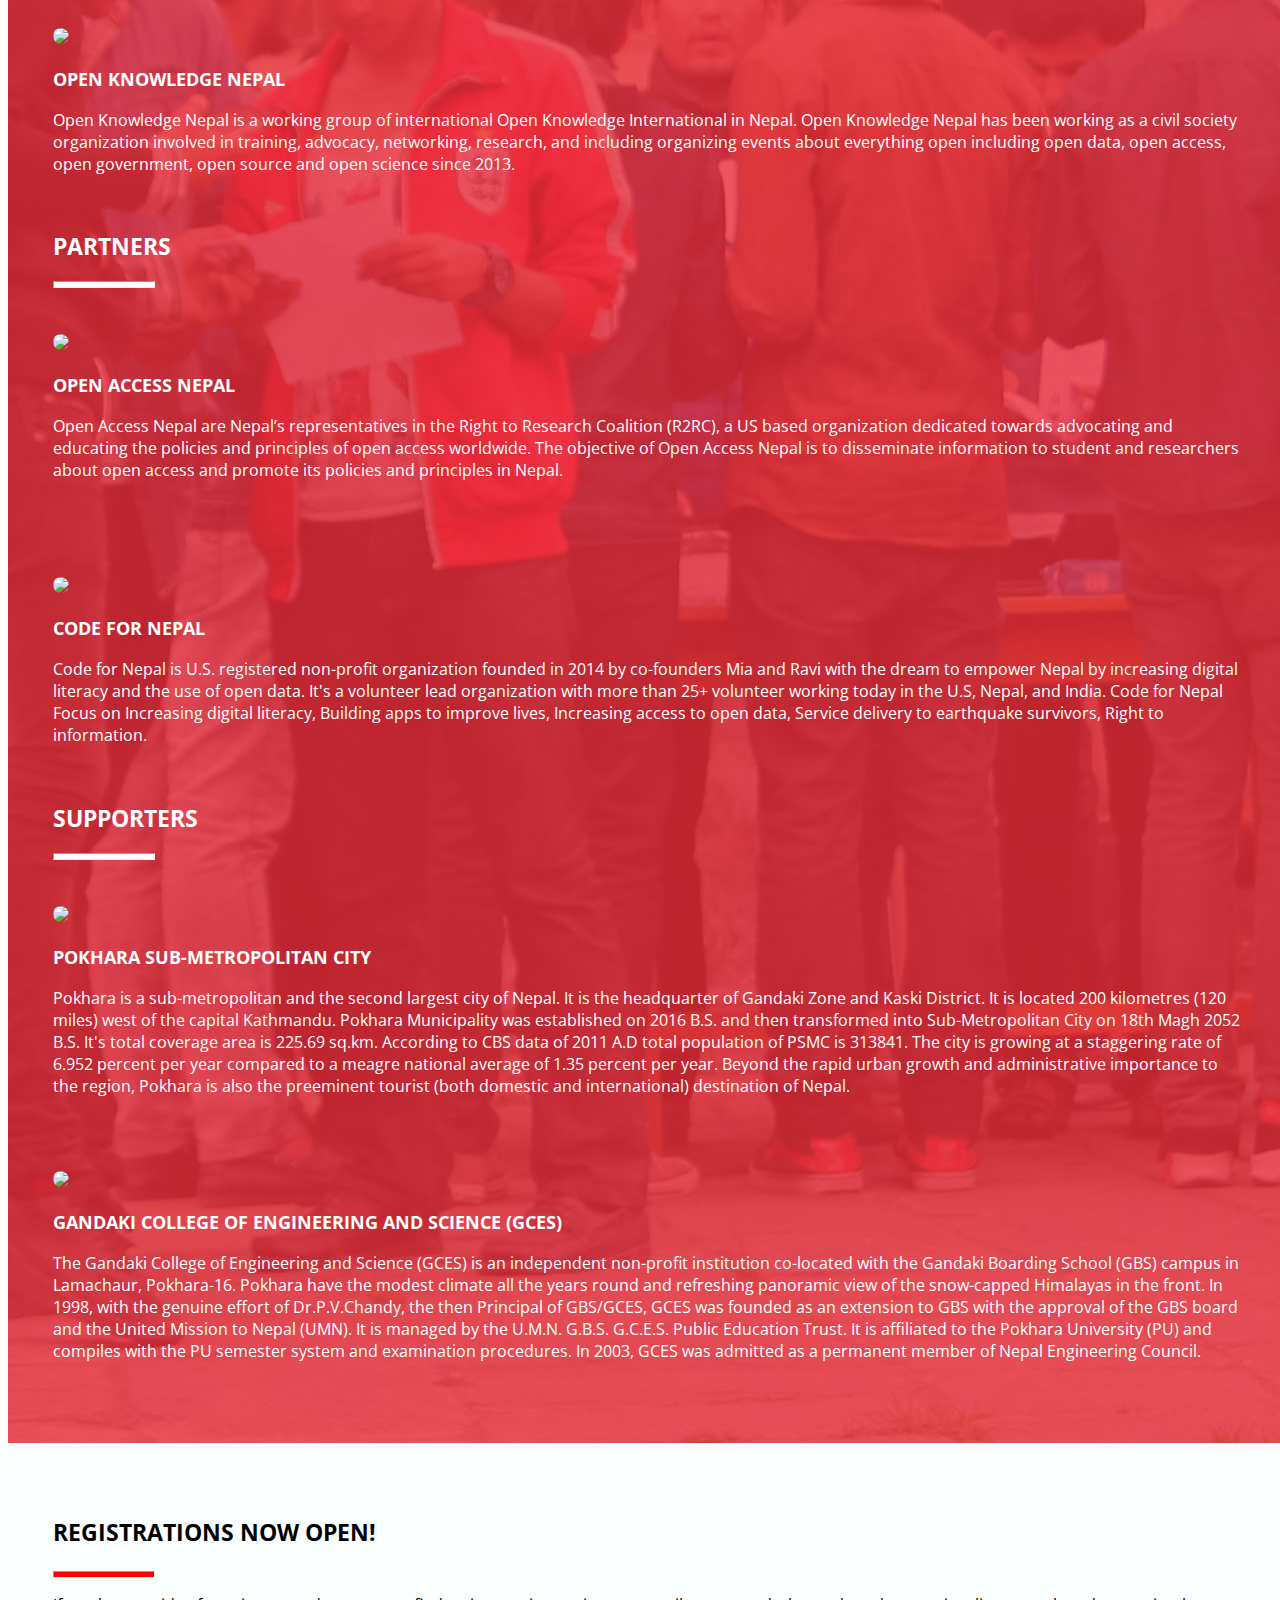
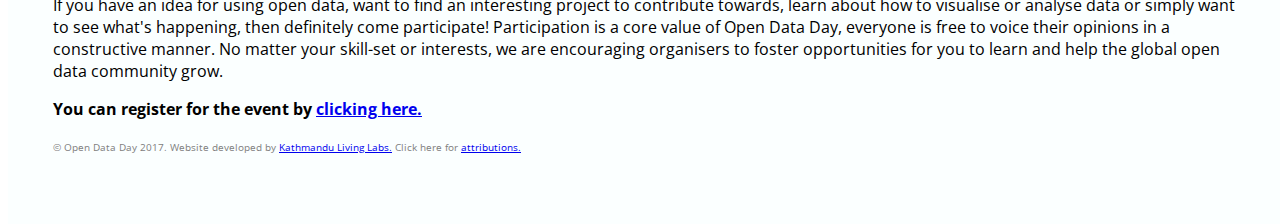
==== commit 9202b735: "Schedule update" ====
--- a/index.html
+++ b/index.html
@@ -62,6 +62,7 @@
                     Open Access Workshop,
                     <br/> Saturday, 4 Mar 2017 Pokhara, Nepal
                     <br/> Venue: <a href="http://gces.edu.np">Gandaki College of Engineering and Science (GCES), Pokhara</a>
+                    <br/> Venue: <a href="http://gces.edu.np">Gandaki College of Engineering and Science (GCES), Lamachaur, Pokhara</a>
                     <br/>
                 </p>
             </div>
@@ -108,7 +109,7 @@
                             <img src="img/keynote.png" style="max-width:120px" class="img-responsive"></img>
                         </div>
                         <div class="col-md-10">
-                            <h3 class="sub-header">Keynote speech </h3>
+                            <h3 class="sub-header">Presentation Session</h3>
                             <p>In this session, leaders from different government and non-profit organizations present their ideas and views on openness, open data, open source and will highlight the importance of open access. They will also be sharing their experiences and sheding light on the role of open data on their respective organizatios. </p>
                         </div>
                     </div>
@@ -189,13 +190,7 @@
                              <tr>
                                <tr><td>12:00 AM - 12:30 PM</td>
                                 <th colspan=2>SESSION BREAK</th></tr>
-                               
-                            </tr>
-                             <tr>
-                               <tr> <td>12:30 AM - 03:30 PM</td>
-                                <th>Workshop / Hands on Training</th></tr>
-                              </tr>
-                                
+                            </tr>
                             <tr>
                                 <td rowspan=5></td>
                                 <td style="font-style:italic">Workshop/Training</td>
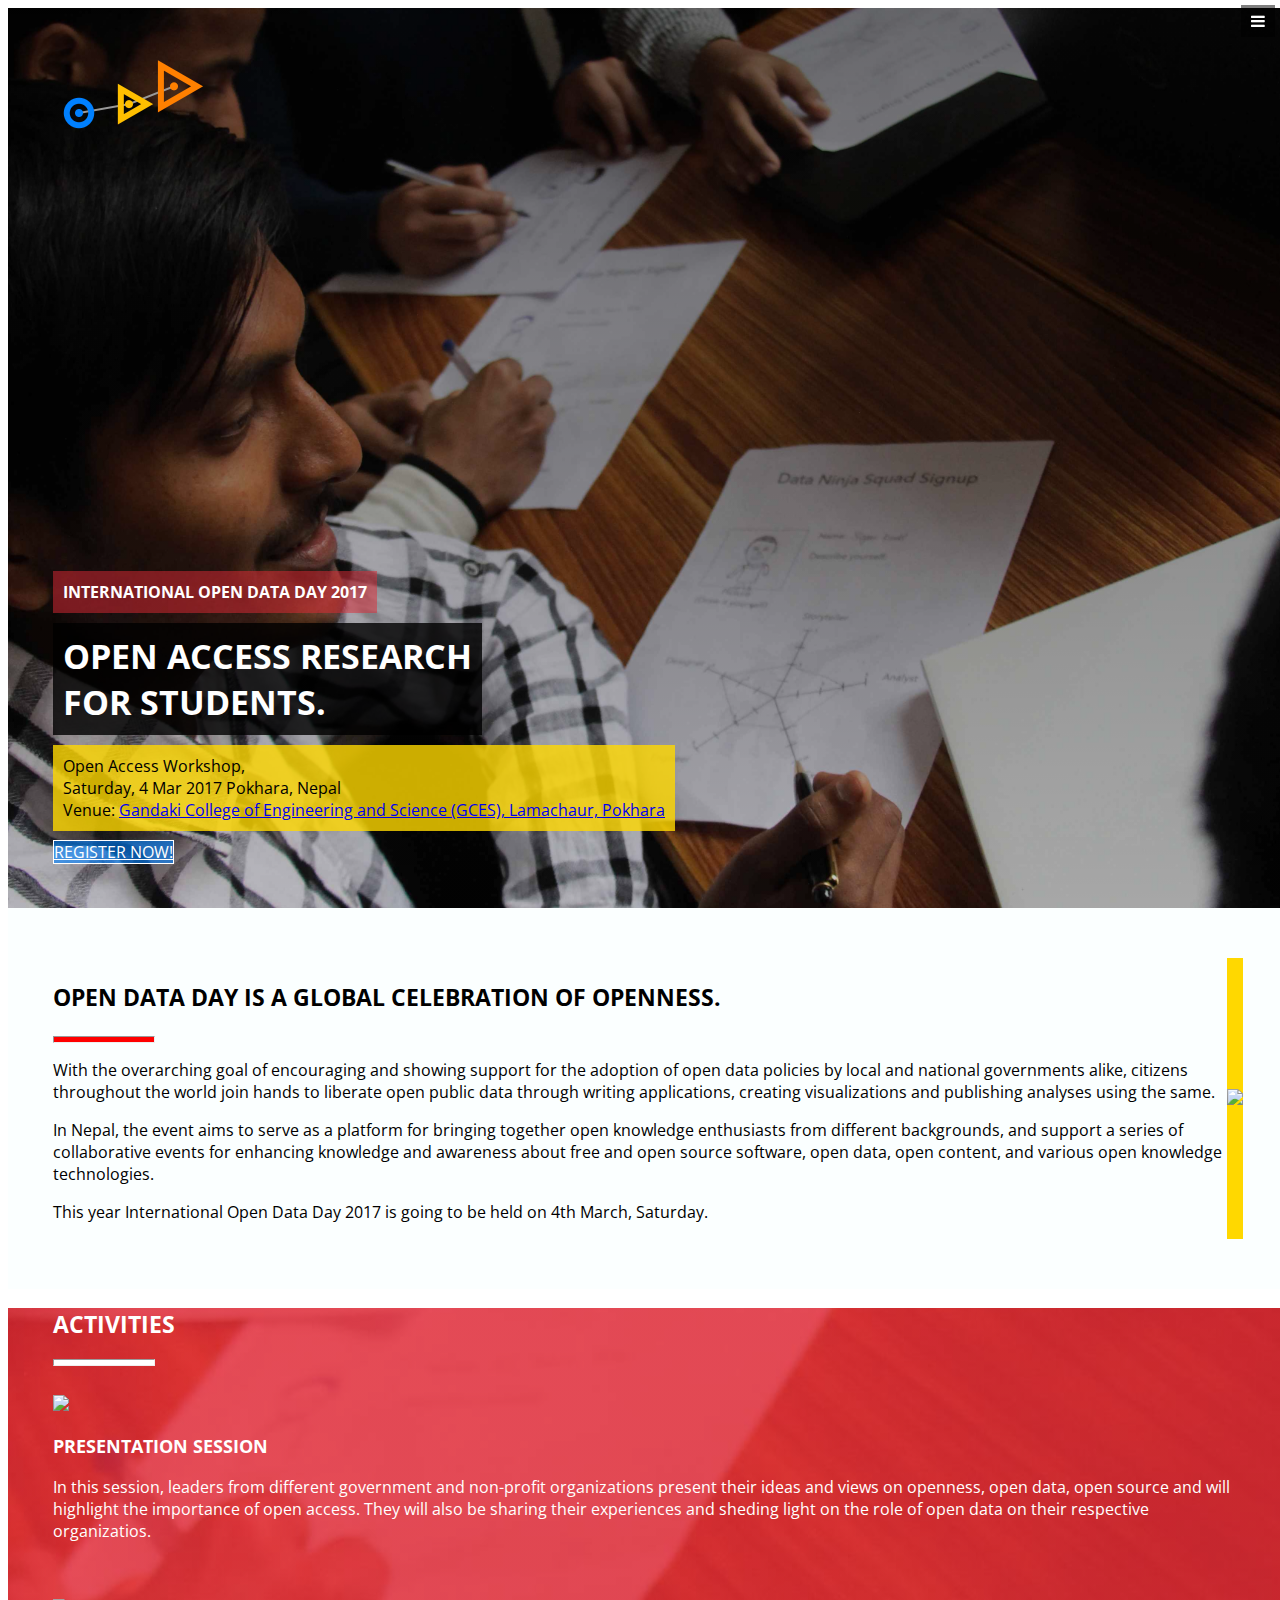
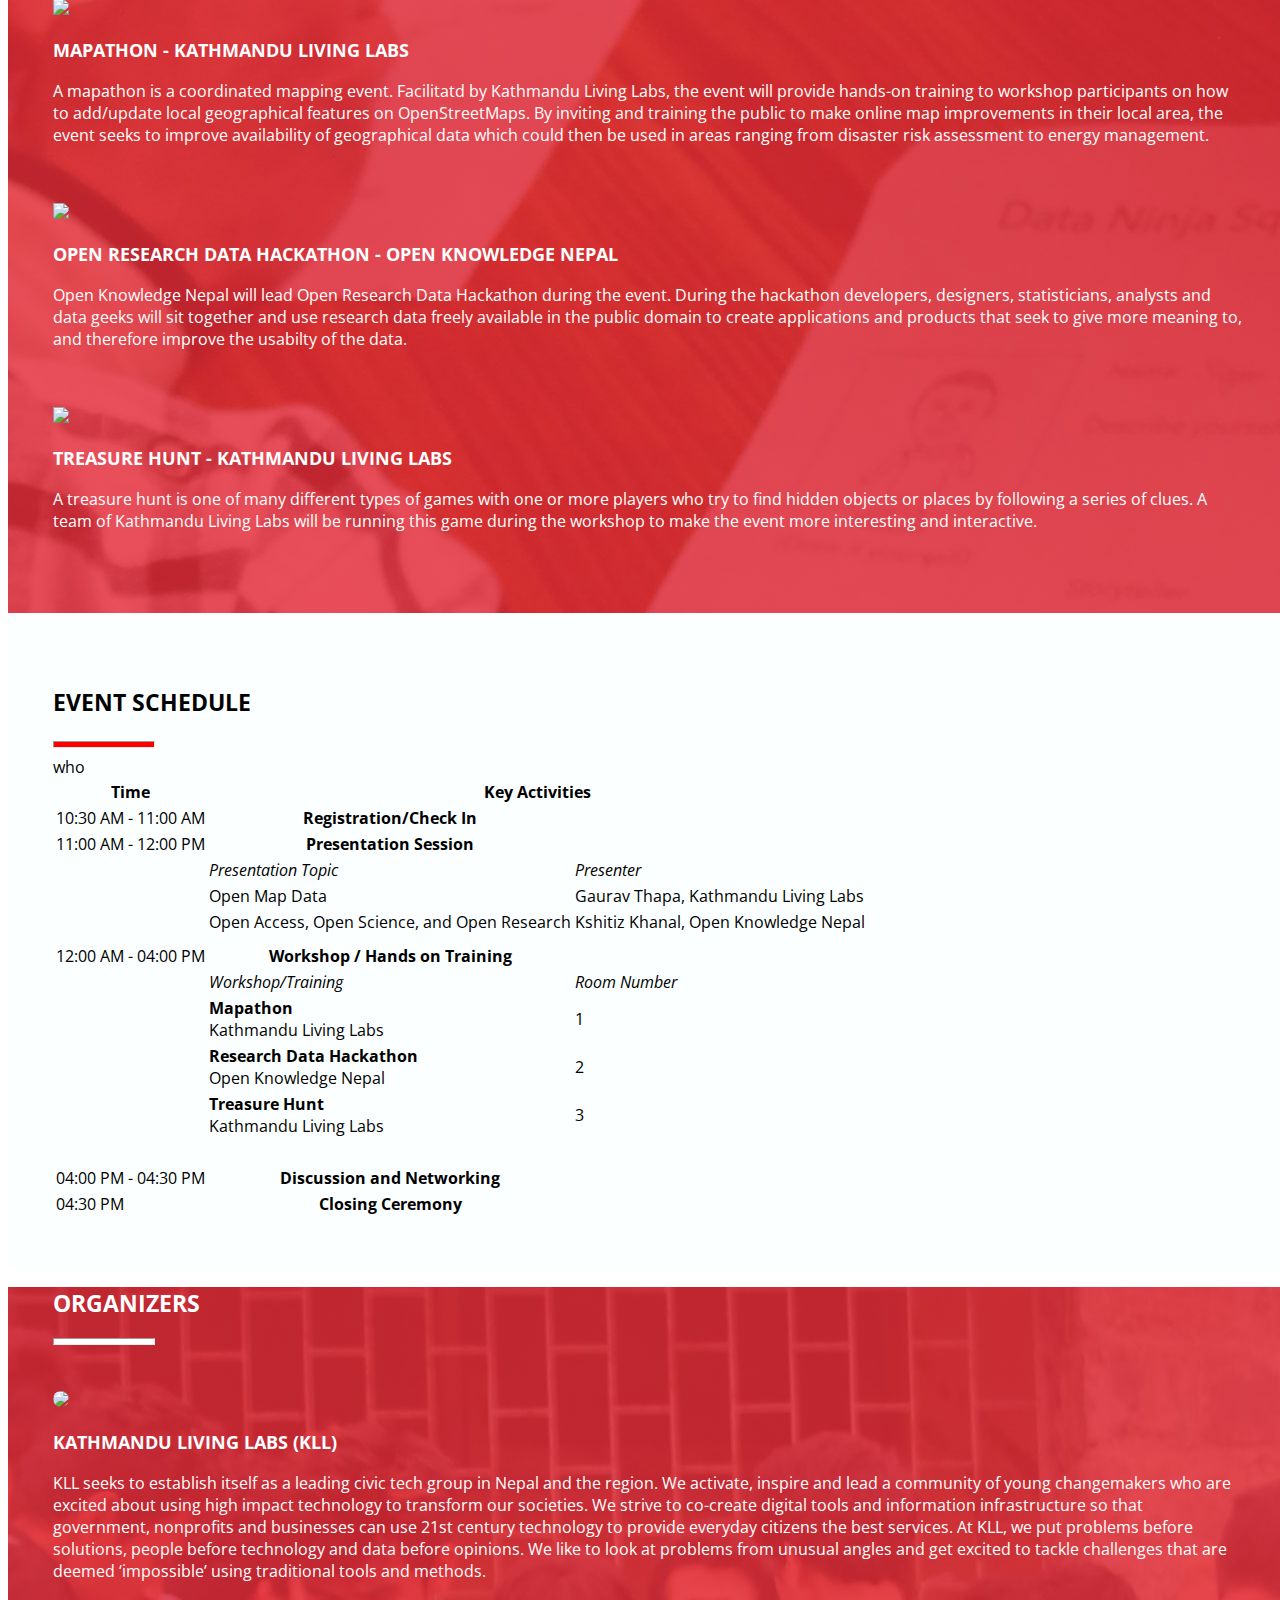
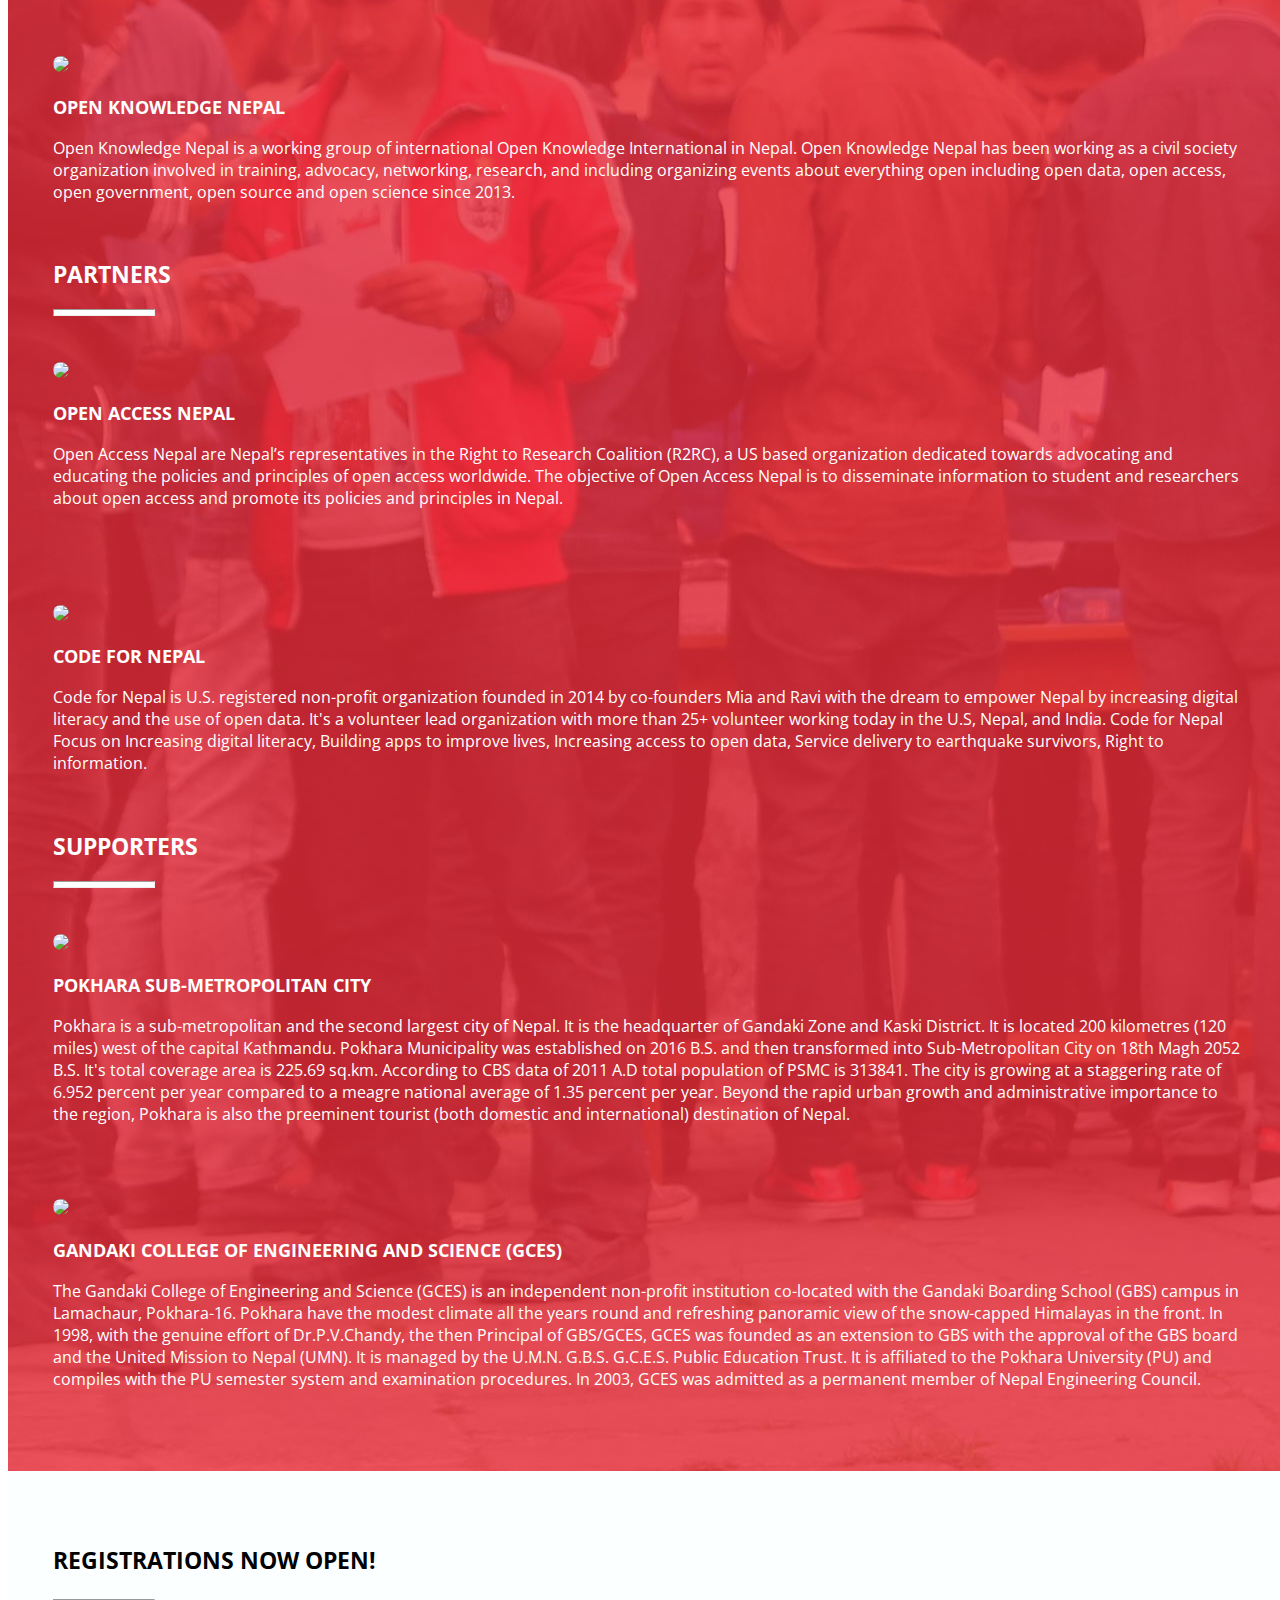
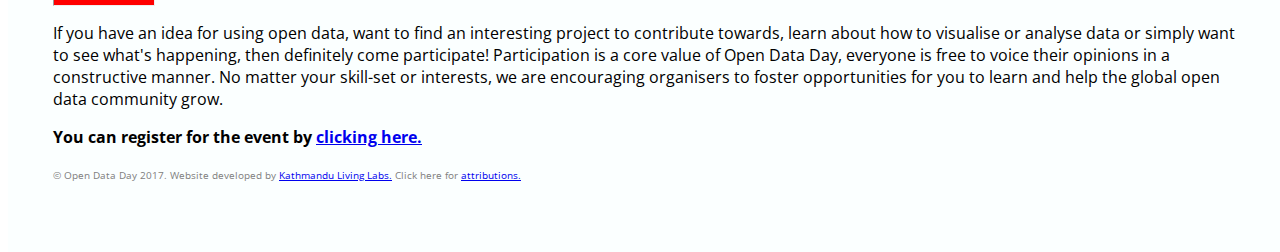
==== commit 250d7d48: "Schedule update" ====
--- a/index.html
+++ b/index.html
@@ -61,7 +61,6 @@
                 <p>
                     Open Access Workshop,
                     <br/> Saturday, 4 Mar 2017 Pokhara, Nepal
-                    <br/> Venue: <a href="http://gces.edu.np">Gandaki College of Engineering and Science (GCES), Pokhara</a>
                     <br/> Venue: <a href="http://gces.edu.np">Gandaki College of Engineering and Science (GCES), Lamachaur, Pokhara</a>
                     <br/>
                 </p>
@@ -186,10 +185,20 @@
                             <tr>
                                 <td>Open Access, Open Science, and Open Research</td>
                                 <td>Kshitiz Khanal, Open Knowledge Nepal</td>
-                            </tr>
-                             <tr>
-                               <tr><td>12:00 AM - 12:30 PM</td>
-                                <th colspan=2>SESSION BREAK</th></tr>
+                            </tr><tr>
+                                <td></td>
+                                <th></th>
+                                <td></td>
+                            </tr>
+                            <tr>
+                                <td></td>
+                                <th></th>
+                                <td></td>
+                            </tr>
+                            <tr>
+                                <td>12:00 AM - 04:00 PM</td>
+                                <th>Workshop / Hands on Training</th>
+                                <td></td>
                             </tr>
                             <tr>
                                 <td rowspan=5></td>
@@ -207,22 +216,22 @@
                                 <td>2</td>
                             </tr>
                             <tr>
+                                <td><b>Treasure Hunt</b>
+                                    <br>Kathmandu Living Labs</td>
+                                <td>3</td>
+                            </tr>
+                            <tr>
                                 <td><b></b>
                                     <br> </td>
                                 <td></td>
                             </tr>
                             <tr>
-                                <td><b></b>
-                                    <br> </td>
-                                <td></td>
-                            </tr>
-                            <tr>
-                                <td>03:30 PM - 04:00 PM</td>
+                                <td>04:00 PM - 04:30 PM</td>
                                 <th>Discussion and Networking</th>
                                 <td></td>
                             </tr>
                             <tr>
-                                <td>04:00 PM</td>
+                                <td>04:30 PM</td>
                                 <th>Closing Ceremony</th>
                                 <td></td>
                             </tr>
